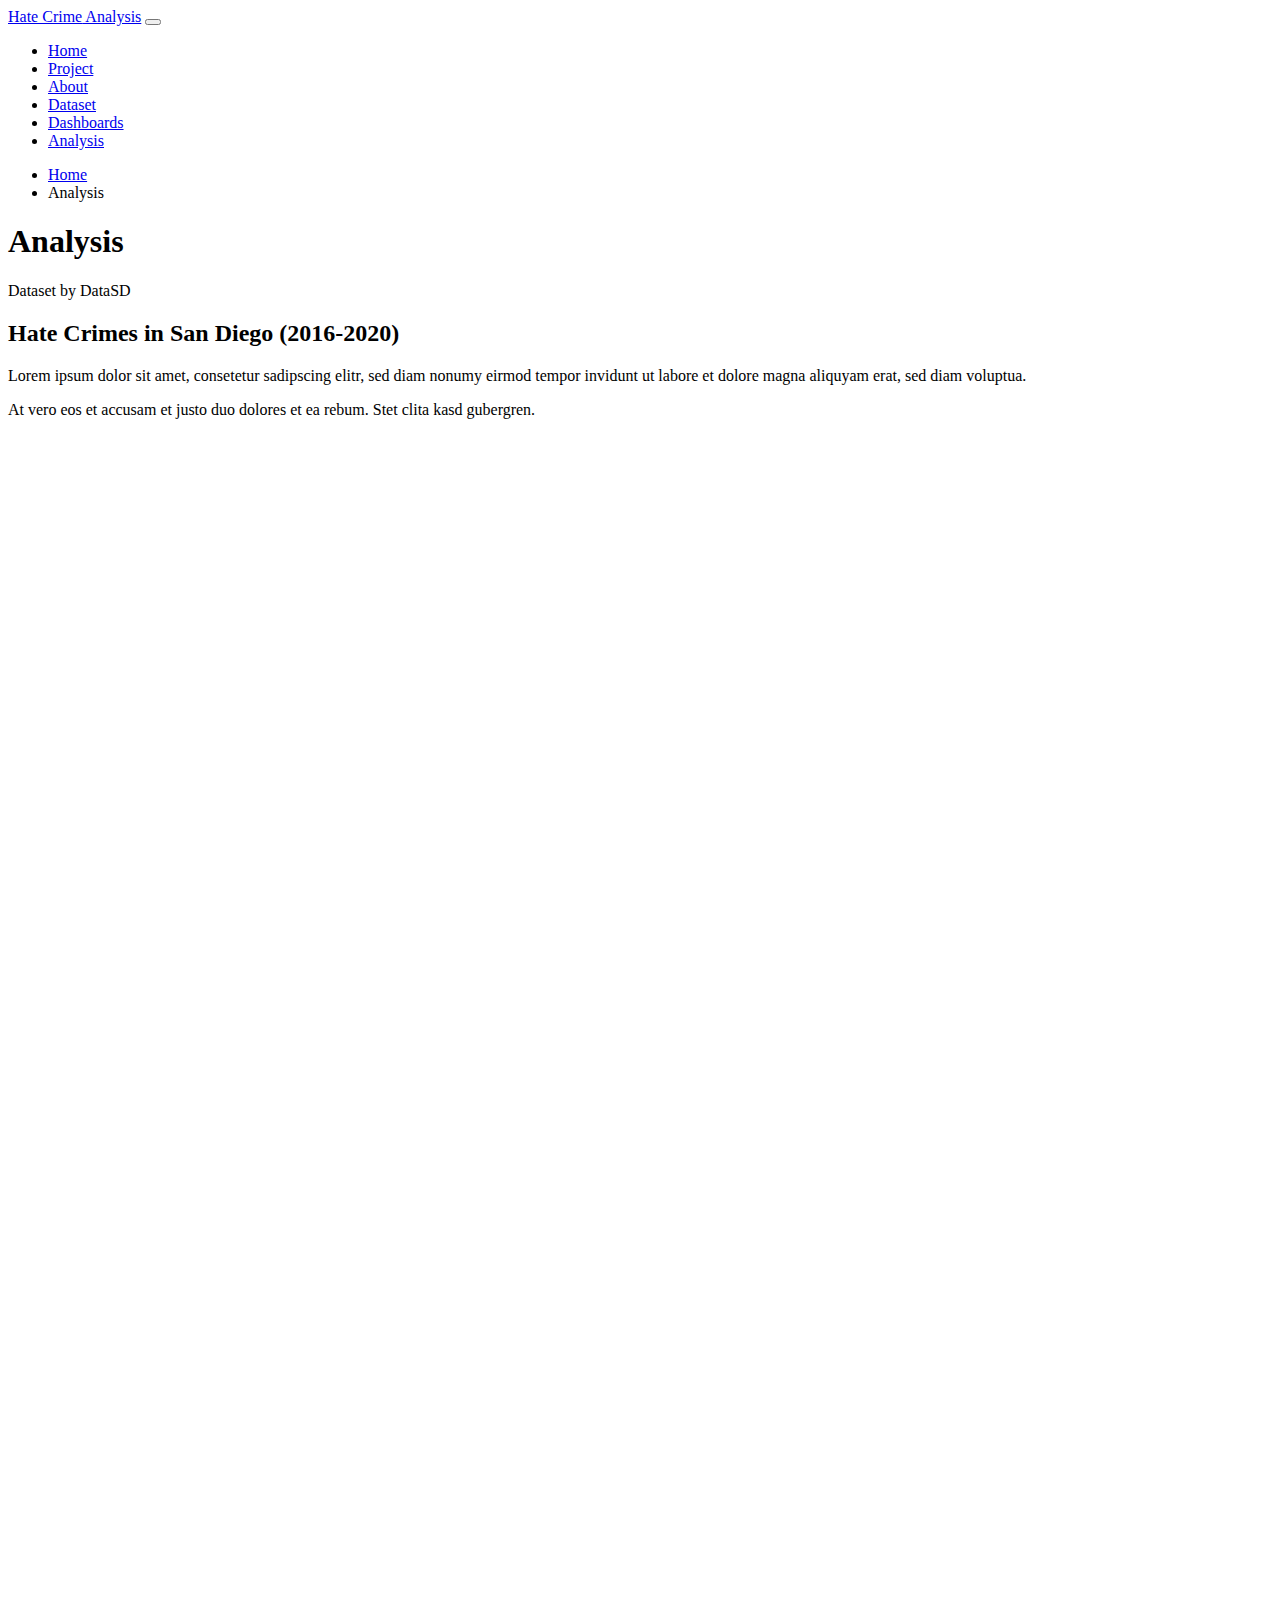
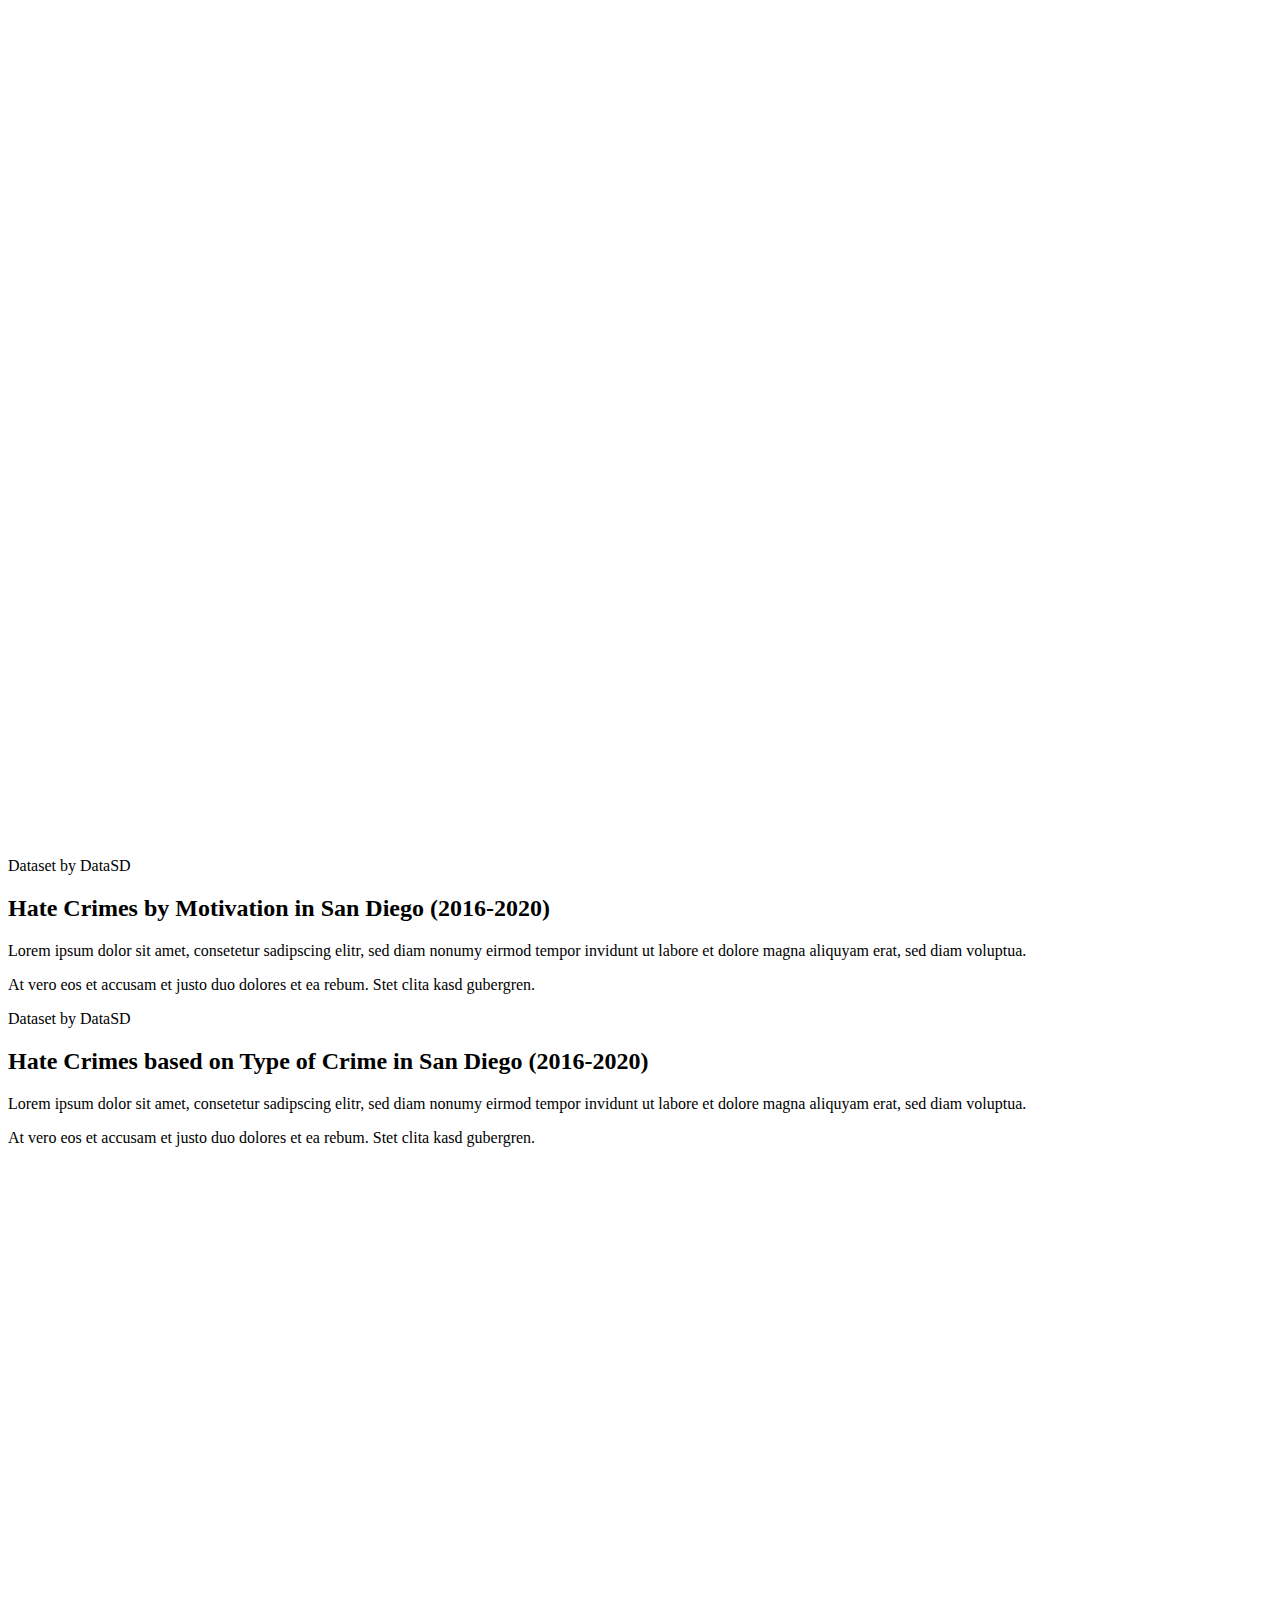
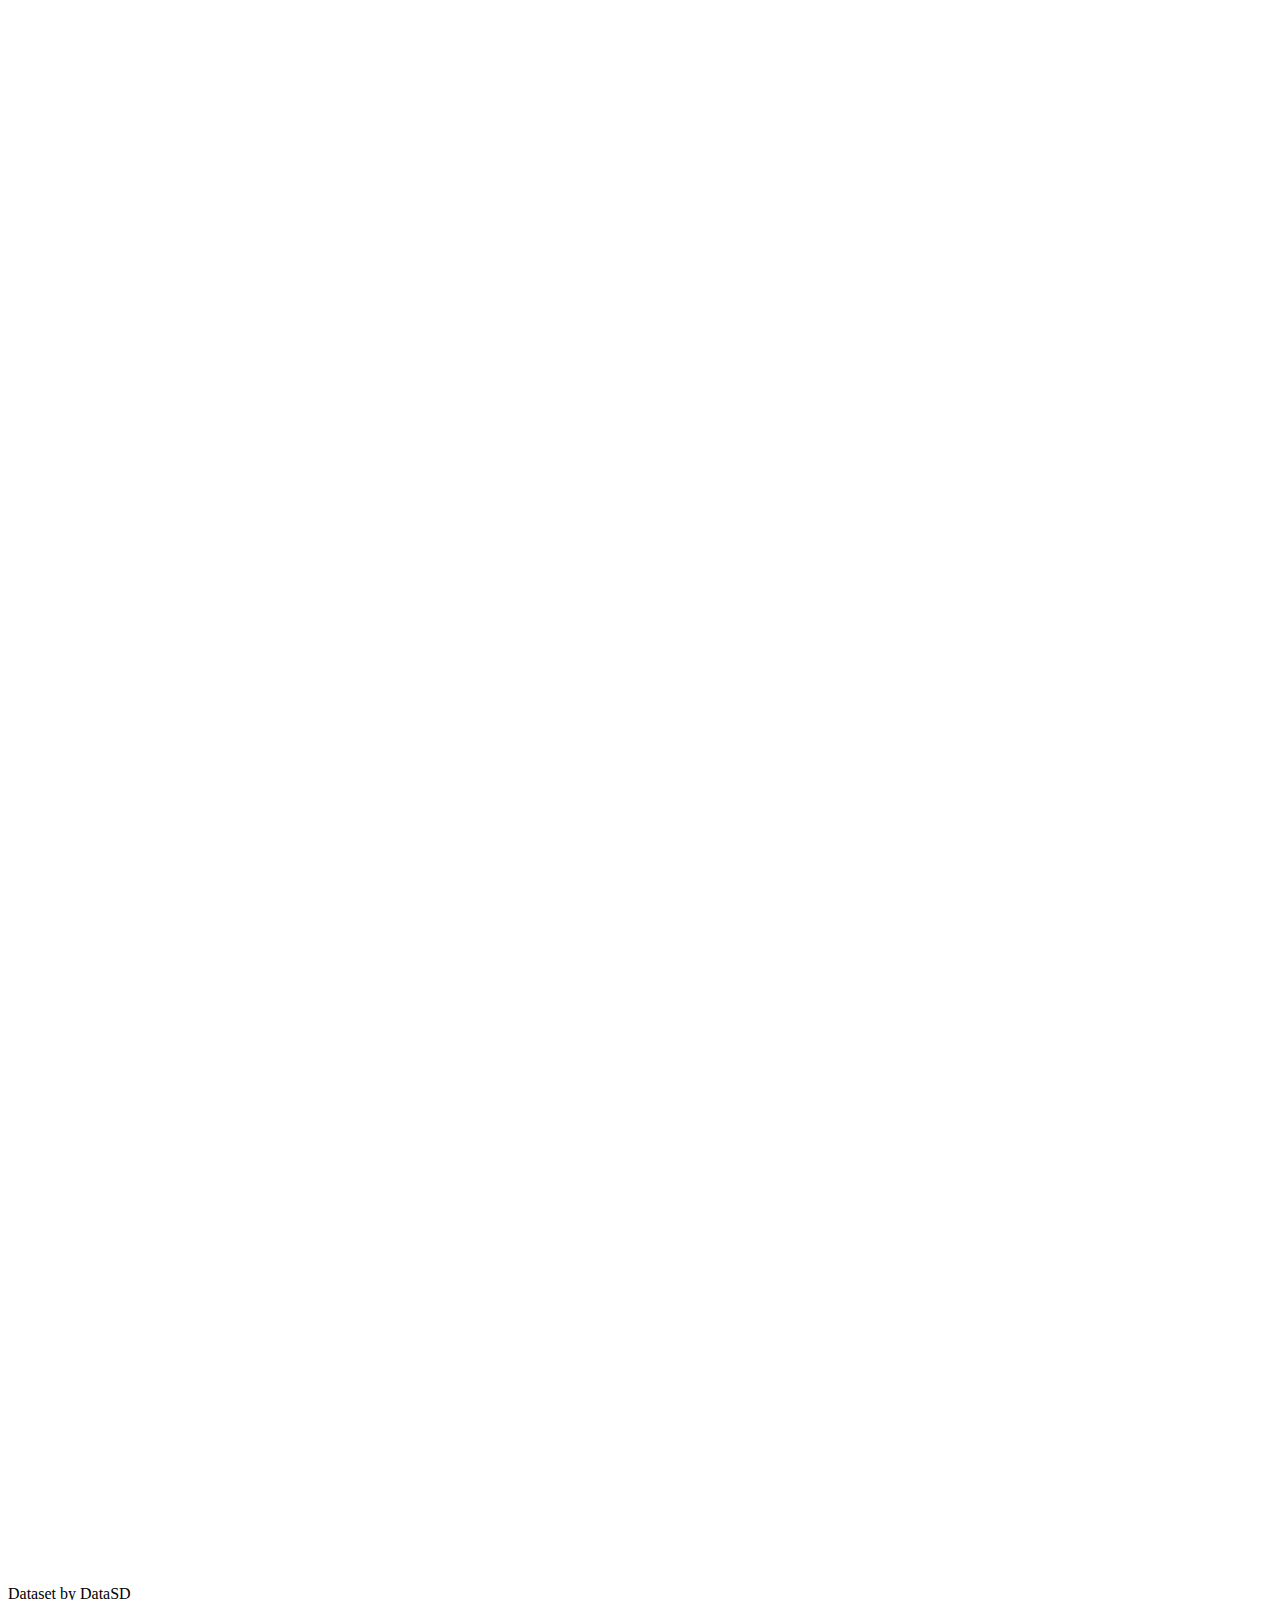
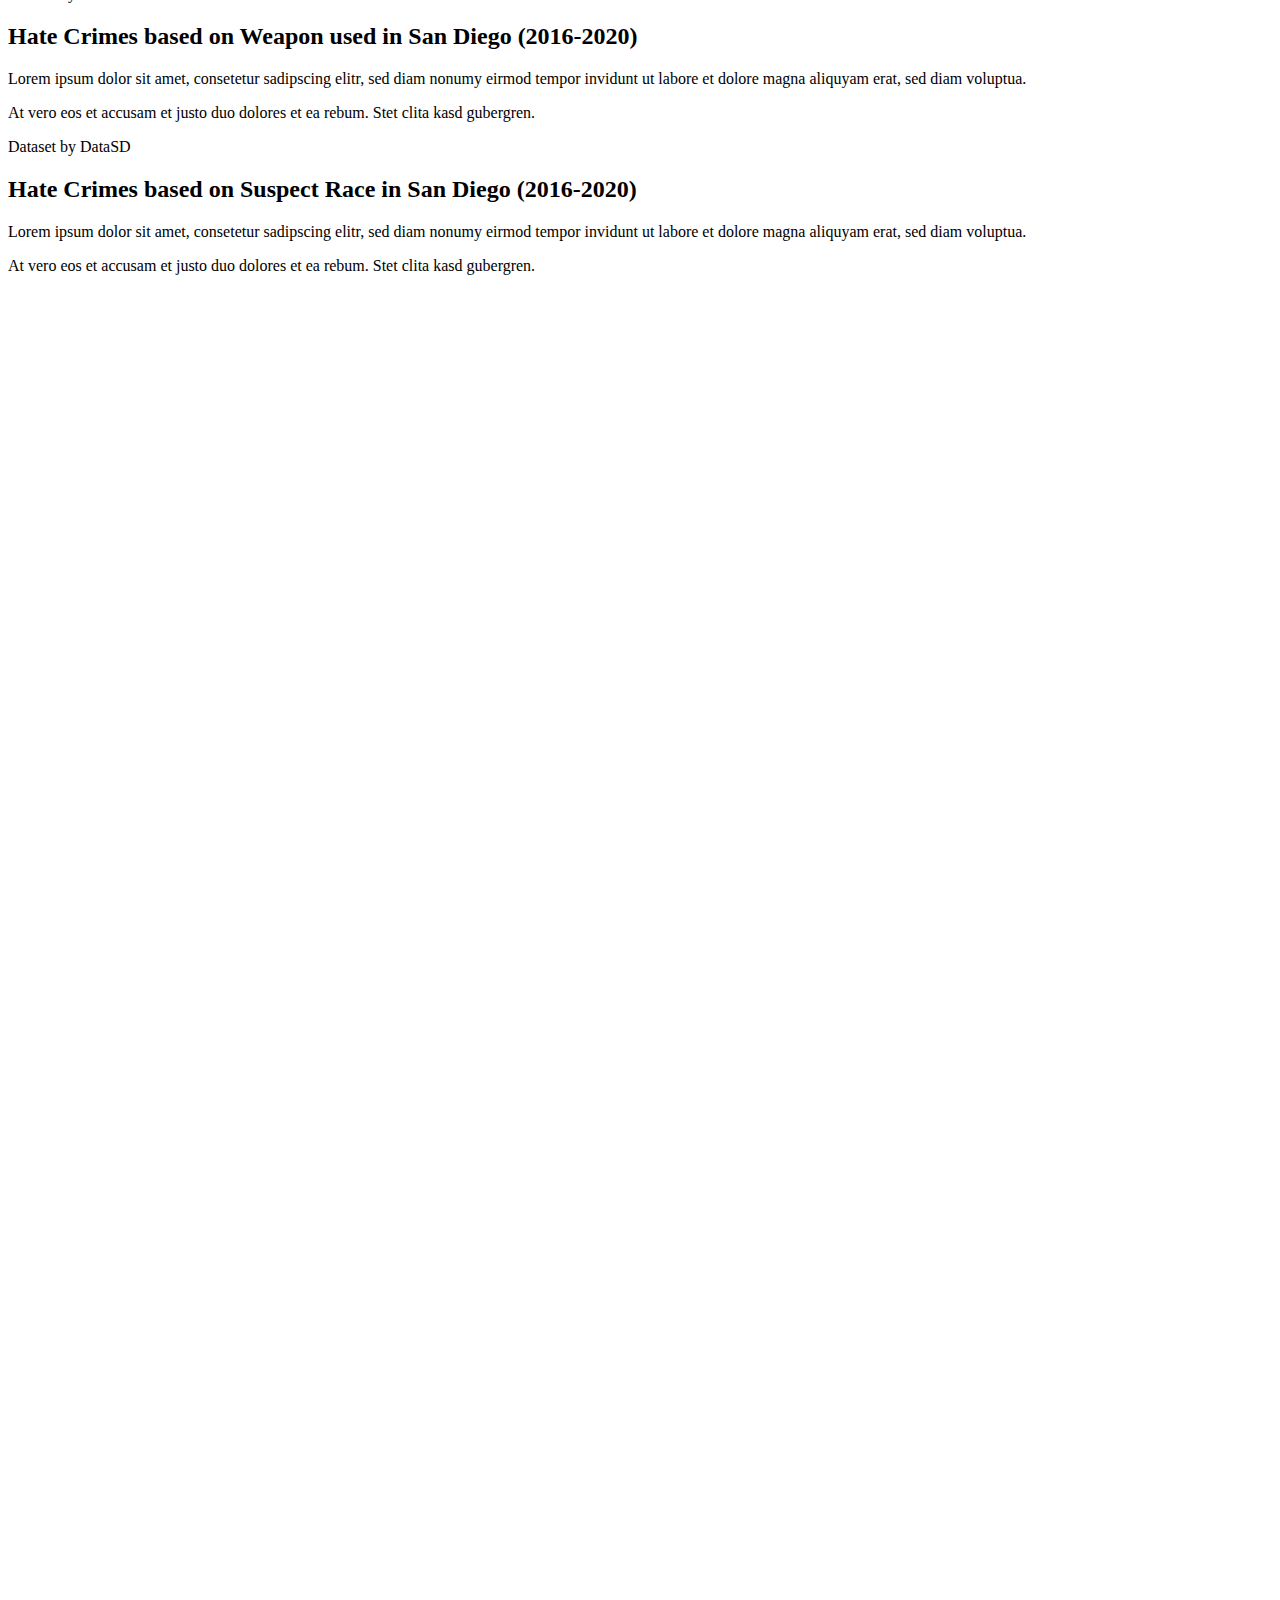
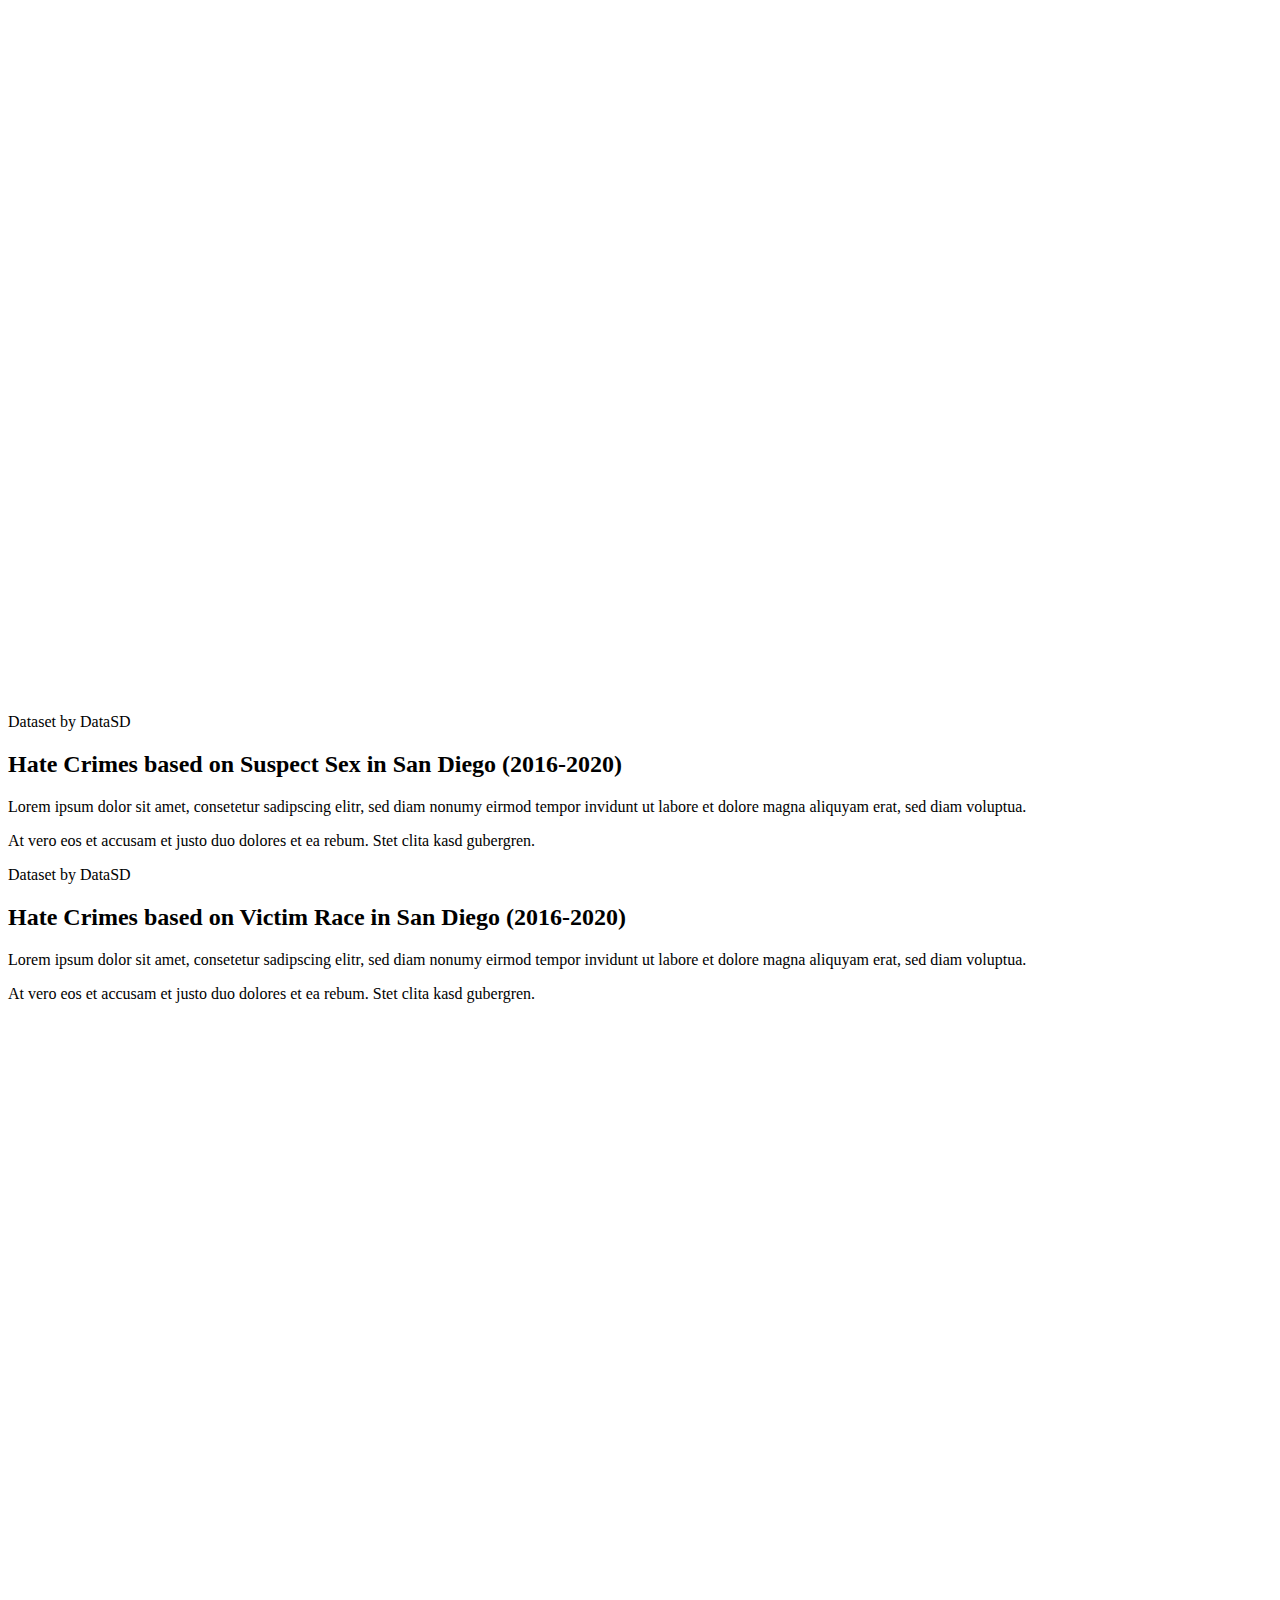
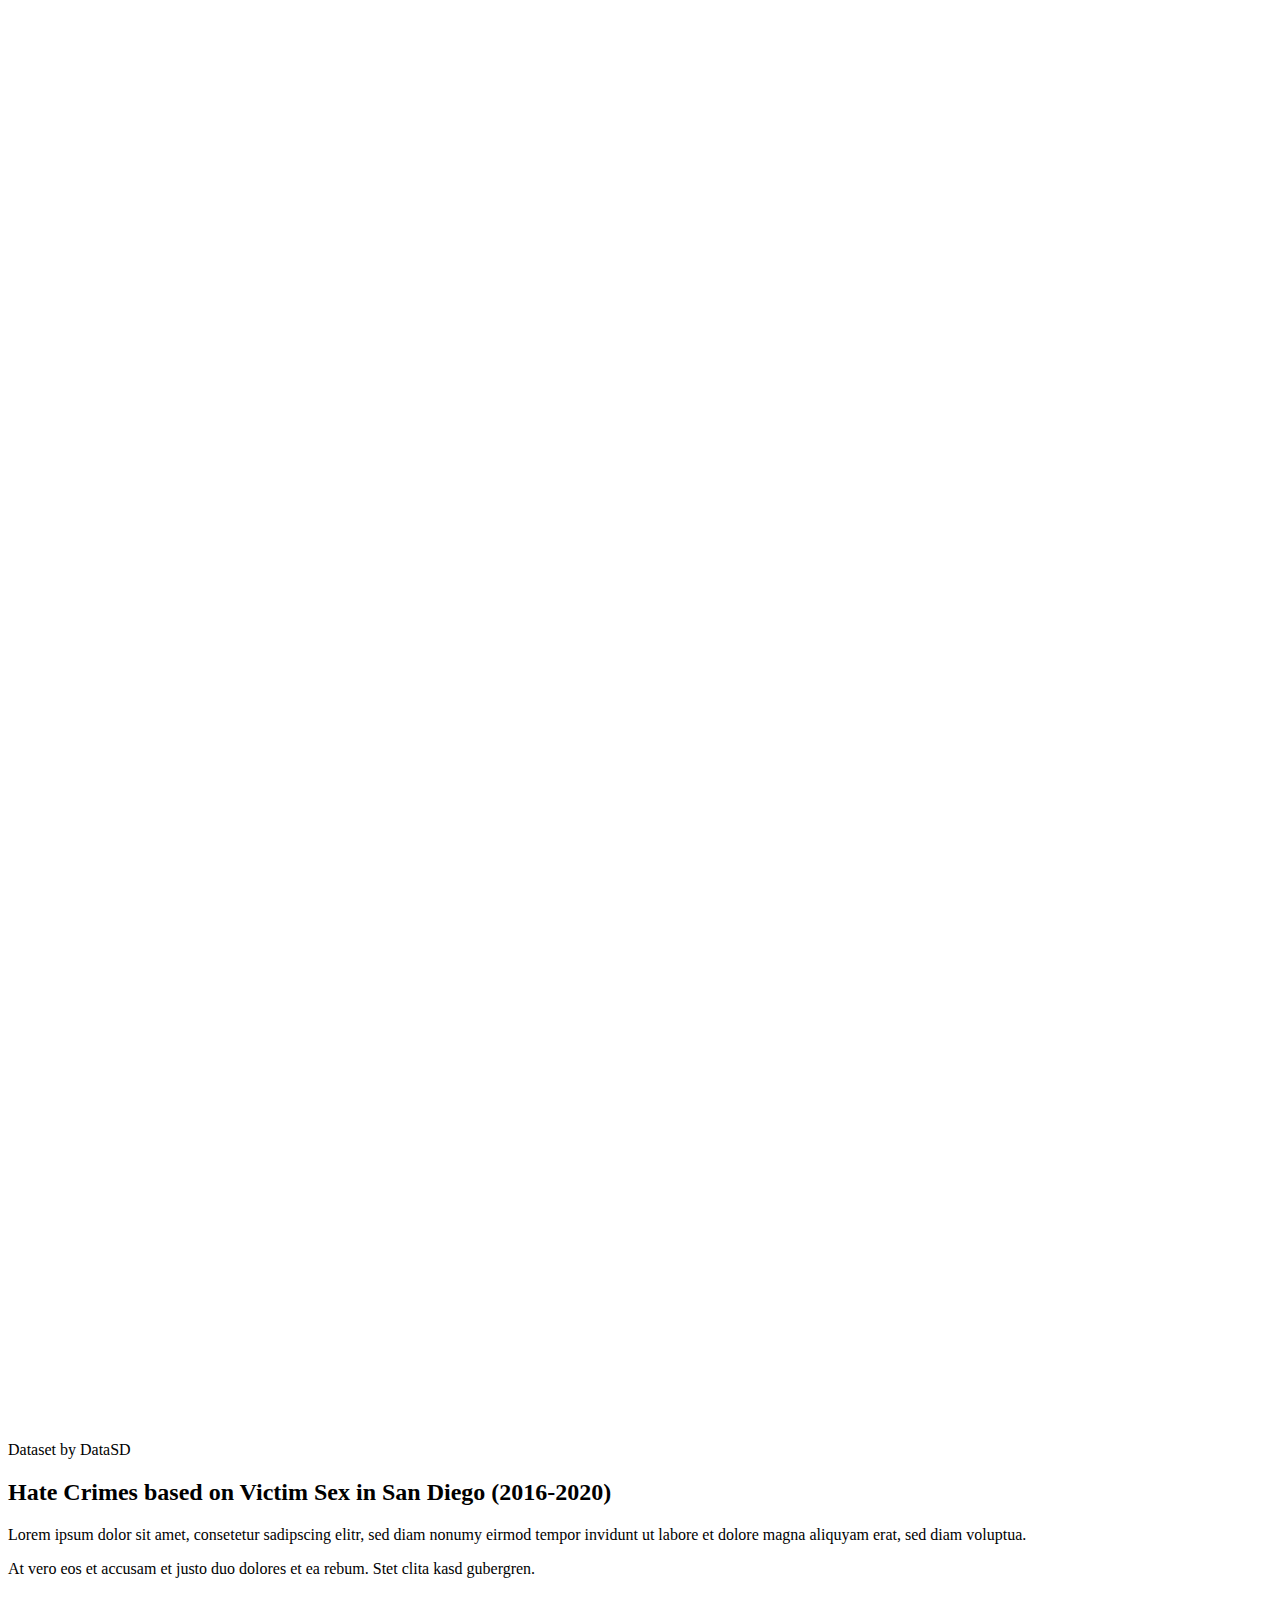
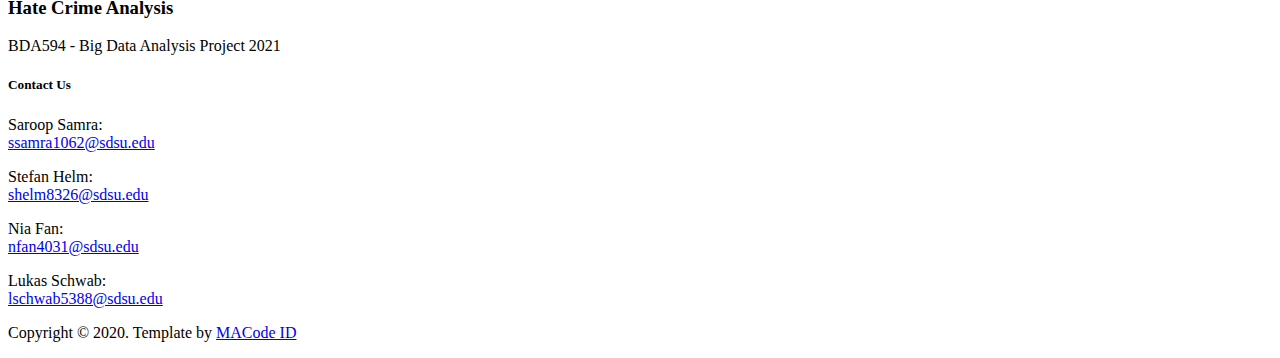
==== analysis.html @ e031206a "add analysis tab" ====
<!DOCTYPE html>
<html lang="en">

<head>
  <meta charset="UTF-8">
  <meta name="viewport" content="width=device-width, initial-scale=1.0">

  <meta http-equiv="X-UA-Compatible" content="ie=edge">

  <meta name="copyright" content="MACode ID, https://macodeid.com/">

  <title>Hate Crime Analysis San Diego</title>

  <link rel="stylesheet" href="assets/css/maicons.css">

  <link rel="stylesheet" href="assets/css/bootstrap.css">

  <link rel="stylesheet" href="assets/vendor/animate/animate.css">

  <link rel="stylesheet" href="assets/css/theme.css">
</head>

<body>

  <!-- Back to top button -->
  <div class="back-to-top"></div>

  <header>
    <nav class="navbar navbar-expand-lg navbar-light bg-white sticky" data-offset="500">
      <div class="container">
        <a href="index.html" class="navbar-brand">Hate Crime<span class="text-primary"> Analysis</span></a>

        <button class="navbar-toggler" data-toggle="collapse" data-target="#navbarContent" aria-controls="navbarContent"
          aria-expanded="false" aria-label="Toggle navigation">
          <span class="navbar-toggler-icon"></span>
        </button>

        <div class="navbar-collapse collapse" id="navbarContent">
          <ul class="navbar-nav ml-auto">
            <li class="nav-item">
              <a class="nav-link" href="index.html">Home</a>
            </li>
            <li class="nav-item">
              <a class="nav-link" href="index.html#project">Project</a>
            </li>
            <li class="nav-item">
              <a class="nav-link" href="index.html#aboutus">About</a>
            </li>
            <li class="nav-item">
              <a class="nav-link" href="index.html#dataset">Dataset</a>
            </li>
            <li class="nav-item">
              <a class="nav-link" href="viz.html">Dashboards</a>
            </li>
            <li class="nav-item">
                <a class="nav-link" href="analysis.html">Analysis</a>
            </li>
          </ul>
        </div>

      </div>
    </nav>

    <div class="container">
      <div class="page-banner">
        <div class="row justify-content-center align-items-center h-100">
          <div class="col-md-6">
            <nav aria-label="Breadcrumb">
              <ul class="breadcrumb justify-content-center py-0 bg-transparent">
                <li class="breadcrumb-item"><a href="index.html">Home</a></li>
                <li class="breadcrumb-item active">Analysis</li>
              </ul>
            </nav>
            <h1 class="text-center">Analysis</h1>
          </div>
        </div>
      </div>
    </div>
  </header>

  <style>
    .embed-container {
      position: relative;
      padding-bottom: 80%;
      height: 0;
      max-width: 100%;
    }

    .embed-container iframe,
    .embed-container object,
    .embed-container iframe {
      position: absolute;
      top: 0;
      left: 0;
      width: 100%;
      height: 100%;
    }

    small {
      position: absolute;
      z-index: 40;
      bottom: 0;
      margin-bottom: -15px;
    }
  </style>

  <div class="page-section">
    <div class="container">
      <div class="row align-items-center">
        <div class="col-lg-6 py-3 wow fadeInUp">
          <span class="subhead">Dataset by DataSD</span>
          <h2 class="title-section">Hate Crimes in San Diego (2016-2020)</h2>
          <div class="divider"></div>

          <p>Lorem ipsum dolor sit amet, consetetur sadipscing elitr, sed diam nonumy eirmod tempor invidunt ut labore
            et dolore magna aliquyam erat, sed diam voluptua.</p>
          <p>At vero eos et accusam et justo duo dolores et ea rebum. Stet clita kasd gubergren.</p>
        </div>
        <div class="col-lg-6 py-3 wow fadeInRight">
          <div class="img-fluid py-3 text-center">
            <div class="embed-container">
              <iframe width="500" height="400" frameborder="0" scrolling="no" marginheight="0" marginwidth="0"
                title="Hate Crimes in San Diego (2016-2020)"
                src="https://sdsugeo.maps.arcgis.com/apps/Embed/index.html?webmap=e563ca943b924d52ac81e744d3dda5f4&extent=-117.3513,32.6524,-116.8442,32.8963&zoom=true&previewImage=false&scale=true&disable_scroll=true&theme=light">
              </iframe>
            </div>
          </div>
        </div>
      </div>
    </div> <!-- .container -->
  </div> <!-- .page-section -->

  <div class="page-section bg-light">
    <div class="container">
      <div class="row align-items-center">
        <div class="col-lg-6 py-3 wow fadeInUp">
          <div class="img-fluid py-3 text-center">
            <div class="embed-container">
                    <iframe width="500" height="400" frameborder="0" scrolling="no" marginheight="0" marginwidth="0" 
                    title="SD Hate Crimes - Motivation (2016-2020)" 
                    src="https://sdsugeo.maps.arcgis.com/apps/Embed/index.html?webmap=f32b1ed1084c4ee082c8ee98210450c9&extent=-117.2743,32.6776,-117.0036,32.81&zoom=true&previewImage=false&scale=true&legend=true&disable_scroll=true&theme=light">
                    </iframe>
                </div>

          </div>
        </div>
        <div class="col-lg-6 py-3 wow fadeInRight">
          <span class="subhead">Dataset by DataSD</span>
          <h2 class="title-section">Hate Crimes by Motivation in San Diego (2016-2020)</h2>
          <div class="divider"></div>

          <p>Lorem ipsum dolor sit amet, consetetur sadipscing elitr, sed diam nonumy eirmod tempor invidunt ut labore
            et dolore magna aliquyam erat, sed diam voluptua.</p>
          <p>At vero eos et accusam et justo duo dolores et ea rebum. Stet clita kasd gubergren.</p>
        </div>
      </div>
    </div> <!-- .container -->
  </div> <!-- .page-section -->

  <div class="page-section">
    <div class="container">
      <div class="row align-items-center">
        <div class="col-lg-6 py-3 wow fadeInUp">
          <span class="subhead">Dataset by DataSD</span>
          <h2 class="title-section">Hate Crimes based on Type of Crime in San Diego (2016-2020)</h2>
          <div class="divider"></div>

          <p>Lorem ipsum dolor sit amet, consetetur sadipscing elitr, sed diam nonumy eirmod tempor invidunt ut labore
            et dolore magna aliquyam erat, sed diam voluptua.</p>
          <p>At vero eos et accusam et justo duo dolores et ea rebum. Stet clita kasd gubergren.</p>
        </div>
        <div class="col-lg-6 py-3 wow fadeInRight">
          <div class="img-fluid py-3 text-center">
            <div class="embed-container">
              <iframe width="500" height="400" frameborder="0" scrolling="no" marginheight="0" marginwidth="0"
                title="Hate Crimes in San Diego (2016-2020)"
                src="https://sdsugeo.maps.arcgis.com/apps/Embed/index.html?webmap=f32b1ed1084c4ee082c8ee98210450c9&extent=-117.2743,32.6776,-117.0036,32.81&zoom=true&previewImage=false&scale=true&legend=true&disable_scroll=true&theme=light">
              </iframe>
            </div>
          </div>
        </div>
      </div>
    </div> <!-- .container -->
  </div> <!-- .page-section -->

  <div class="page-section bg-light">
    <div class="container">
      <div class="row align-items-center">
        <div class="col-lg-6 py-3 wow fadeInUp">
          <div class="img-fluid py-3 text-center">
            <div class="embed-container">
                    <iframe width="500" height="400" frameborder="0" scrolling="no" marginheight="0" marginwidth="0" 
                    title="SD Hate Crimes - Motivation (2016-2020)" 
                    src="https://sdsugeo.maps.arcgis.com/apps/Embed/index.html?webmap=489ffb5f690c4275affa4c6bfecf7c20&extent=-117.2835,32.6788,-117.0128,32.8112&zoom=true&previewImage=false&scale=true&legend=true&disable_scroll=true&theme=light">
                    </iframe>
                </div>

          </div>
        </div>
        <div class="col-lg-6 py-3 wow fadeInRight">
          <span class="subhead">Dataset by DataSD</span>
          <h2 class="title-section">Hate Crimes based on Weapon used in San Diego (2016-2020)</h2>
          <div class="divider"></div>

          <p>Lorem ipsum dolor sit amet, consetetur sadipscing elitr, sed diam nonumy eirmod tempor invidunt ut labore
            et dolore magna aliquyam erat, sed diam voluptua.</p>
          <p>At vero eos et accusam et justo duo dolores et ea rebum. Stet clita kasd gubergren.</p>
        </div>
      </div>
    </div> <!-- .container -->
  </div> <!-- .page-section -->

  <div class="page-section">
    <div class="container">
      <div class="row align-items-center">
        <div class="col-lg-6 py-3 wow fadeInUp">
          <span class="subhead">Dataset by DataSD</span>
          <h2 class="title-section">Hate Crimes based on Suspect Race in San Diego (2016-2020)</h2>
          <div class="divider"></div>

          <p>Lorem ipsum dolor sit amet, consetetur sadipscing elitr, sed diam nonumy eirmod tempor invidunt ut labore
            et dolore magna aliquyam erat, sed diam voluptua.</p>
          <p>At vero eos et accusam et justo duo dolores et ea rebum. Stet clita kasd gubergren.</p>
        </div>
        <div class="col-lg-6 py-3 wow fadeInRight">
          <div class="img-fluid py-3 text-center">
            <div class="embed-container">
              <iframe width="500" height="400" frameborder="0" scrolling="no" marginheight="0" marginwidth="0"
                title="Hate Crimes in San Diego (2016-2020)"
                src="https://sdsugeo.maps.arcgis.com/apps/Embed/index.html?webmap=5ce0822d68924e4a84c29bd9478fcb3f&extent=-117.4061,32.6342,-116.8647,32.8989&zoom=true&previewImage=false&scale=true&legend=true&disable_scroll=true&theme=light">
              </iframe>
            </div>
          </div>
        </div>
      </div>
    </div> <!-- .container -->
  </div> <!-- .page-section -->

  <div class="page-section bg-light">
    <div class="container">
      <div class="row align-items-center">
        <div class="col-lg-6 py-3 wow fadeInUp">
          <div class="img-fluid py-3 text-center">
            <div class="embed-container">
                    <iframe width="500" height="400" frameborder="0" scrolling="no" marginheight="0" marginwidth="0" 
                    title="SD Hate Crimes - Motivation (2016-2020)" 
                    src="https://sdsugeo.maps.arcgis.com/apps/Embed/index.html?webmap=5eecf7eb484c453d892b4588f22b8d97&extent=-117.4029,32.632,-116.8615,32.8968&zoom=true&previewImage=false&scale=true&legend=true&disable_scroll=true&theme=light">
                    </iframe>
                </div>

          </div>
        </div>
        <div class="col-lg-6 py-3 wow fadeInRight">
          <span class="subhead">Dataset by DataSD</span>
          <h2 class="title-section">Hate Crimes based on Suspect Sex in San Diego (2016-2020)</h2>
          <div class="divider"></div>

          <p>Lorem ipsum dolor sit amet, consetetur sadipscing elitr, sed diam nonumy eirmod tempor invidunt ut labore
            et dolore magna aliquyam erat, sed diam voluptua.</p>
          <p>At vero eos et accusam et justo duo dolores et ea rebum. Stet clita kasd gubergren.</p>
        </div>
      </div>
    </div> <!-- .container -->
  </div> <!-- .page-section -->

  <div class="page-section">
    <div class="container">
      <div class="row align-items-center">
        <div class="col-lg-6 py-3 wow fadeInUp">
          <span class="subhead">Dataset by DataSD</span>
          <h2 class="title-section">Hate Crimes based on Victim Race in San Diego (2016-2020)</h2>
          <div class="divider"></div>

          <p>Lorem ipsum dolor sit amet, consetetur sadipscing elitr, sed diam nonumy eirmod tempor invidunt ut labore
            et dolore magna aliquyam erat, sed diam voluptua.</p>
          <p>At vero eos et accusam et justo duo dolores et ea rebum. Stet clita kasd gubergren.</p>
        </div>
        <div class="col-lg-6 py-3 wow fadeInRight">
          <div class="img-fluid py-3 text-center">
            <div class="embed-container">
              <iframe width="500" height="400" frameborder="0" scrolling="no" marginheight="0" marginwidth="0"
                title="Hate Crimes in San Diego (2016-2020)"
                src="https://sdsugeo.maps.arcgis.com/apps/Embed/index.html?webmap=fcf24ec1871346189dd88b4d78ff7368&extent=-117.3821,32.6408,-116.8406,32.9055&zoom=true&previewImage=false&scale=true&legend=true&disable_scroll=true&theme=light">
              </iframe>
            </div>
          </div>
        </div>
      </div>
    </div> <!-- .container -->
  </div> <!-- .page-section -->

  <div class="page-section bg-light">
    <div class="container">
      <div class="row align-items-center">
        <div class="col-lg-6 py-3 wow fadeInUp">
          <div class="img-fluid py-3 text-center">
            <div class="embed-container">
                    <iframe width="500" height="400" frameborder="0" scrolling="no" marginheight="0" marginwidth="0" 
                    title="SD Hate Crimes - Motivation (2016-2020)" 
                    src="https://sdsugeo.maps.arcgis.com/apps/Embed/index.html?webmap=2e5fe486303c408482273c1776cebb61&extent=-117.3513,32.6401,-116.8099,32.9048&zoom=true&previewImage=false&scale=true&legend=true&disable_scroll=true&theme=light">
                    </iframe>
                </div>

          </div>
        </div>
        <div class="col-lg-6 py-3 wow fadeInRight">
          <span class="subhead">Dataset by DataSD</span>
          <h2 class="title-section">Hate Crimes based on Victim Sex in San Diego (2016-2020)</h2>
          <div class="divider"></div>

          <p>Lorem ipsum dolor sit amet, consetetur sadipscing elitr, sed diam nonumy eirmod tempor invidunt ut labore
            et dolore magna aliquyam erat, sed diam voluptua.</p>
          <p>At vero eos et accusam et justo duo dolores et ea rebum. Stet clita kasd gubergren.</p>
        </div>
      </div>
    </div> <!-- .container -->
  </div> <!-- .page-section -->

  <footer class="page-footer bg-image" style="background-image: url(assets/img/world_pattern.svg);">
    <div class="container">
      <div class="row mb-5">
        <div class="col-lg-6 py-3">
          <h3>Hate Crime Analysis</h3>
          <p>BDA594 - Big Data Analysis Project 2021</p>
        </div>
        <div class="col-lg-6 row py-3">
          <h5 class="col-lg-12">Contact Us</h5>
          <p class="col-lg-6">Saroop Samra:</br><a href="mailto:ssamra1062@sdsu.edu"
              class="footer-link">ssamra1062@sdsu.edu</a></p>
          <p class="col-lg-6">Stefan Helm:</br><a href="mailto:shelm8326@sdsu.edu"
              class="footer-link">shelm8326@sdsu.edu</a></p>
          <p class="col-lg-6">Nia Fan:</br><a href="mailto:nfan4031@sdsu.edu" class="footer-link">nfan4031@sdsu.edu</a>
          </p>
          <p class="col-lg-6">Lukas Schwab:</br><a href="mailto:lschwab5388@sdsu.edu"
              class="footer-link">lschwab5388@sdsu.edu</a></p>
        </div>
      </div>

      <p class="text-center" id="copyright">Copyright &copy; 2020. Template by <a href="https://macodeid.com/"
          target="_blank">MACode ID</a></p>
    </div>
  </footer>

  <script src="assets/js/jquery-3.5.1.min.js"></script>

  <script src="assets/js/bootstrap.bundle.min.js"></script>

  <script src="assets/js/google-maps.js"></script>

  <script src="assets/vendor/wow/wow.min.js"></script>

  <script src="assets/js/theme.js"></script>


</body>

</html>
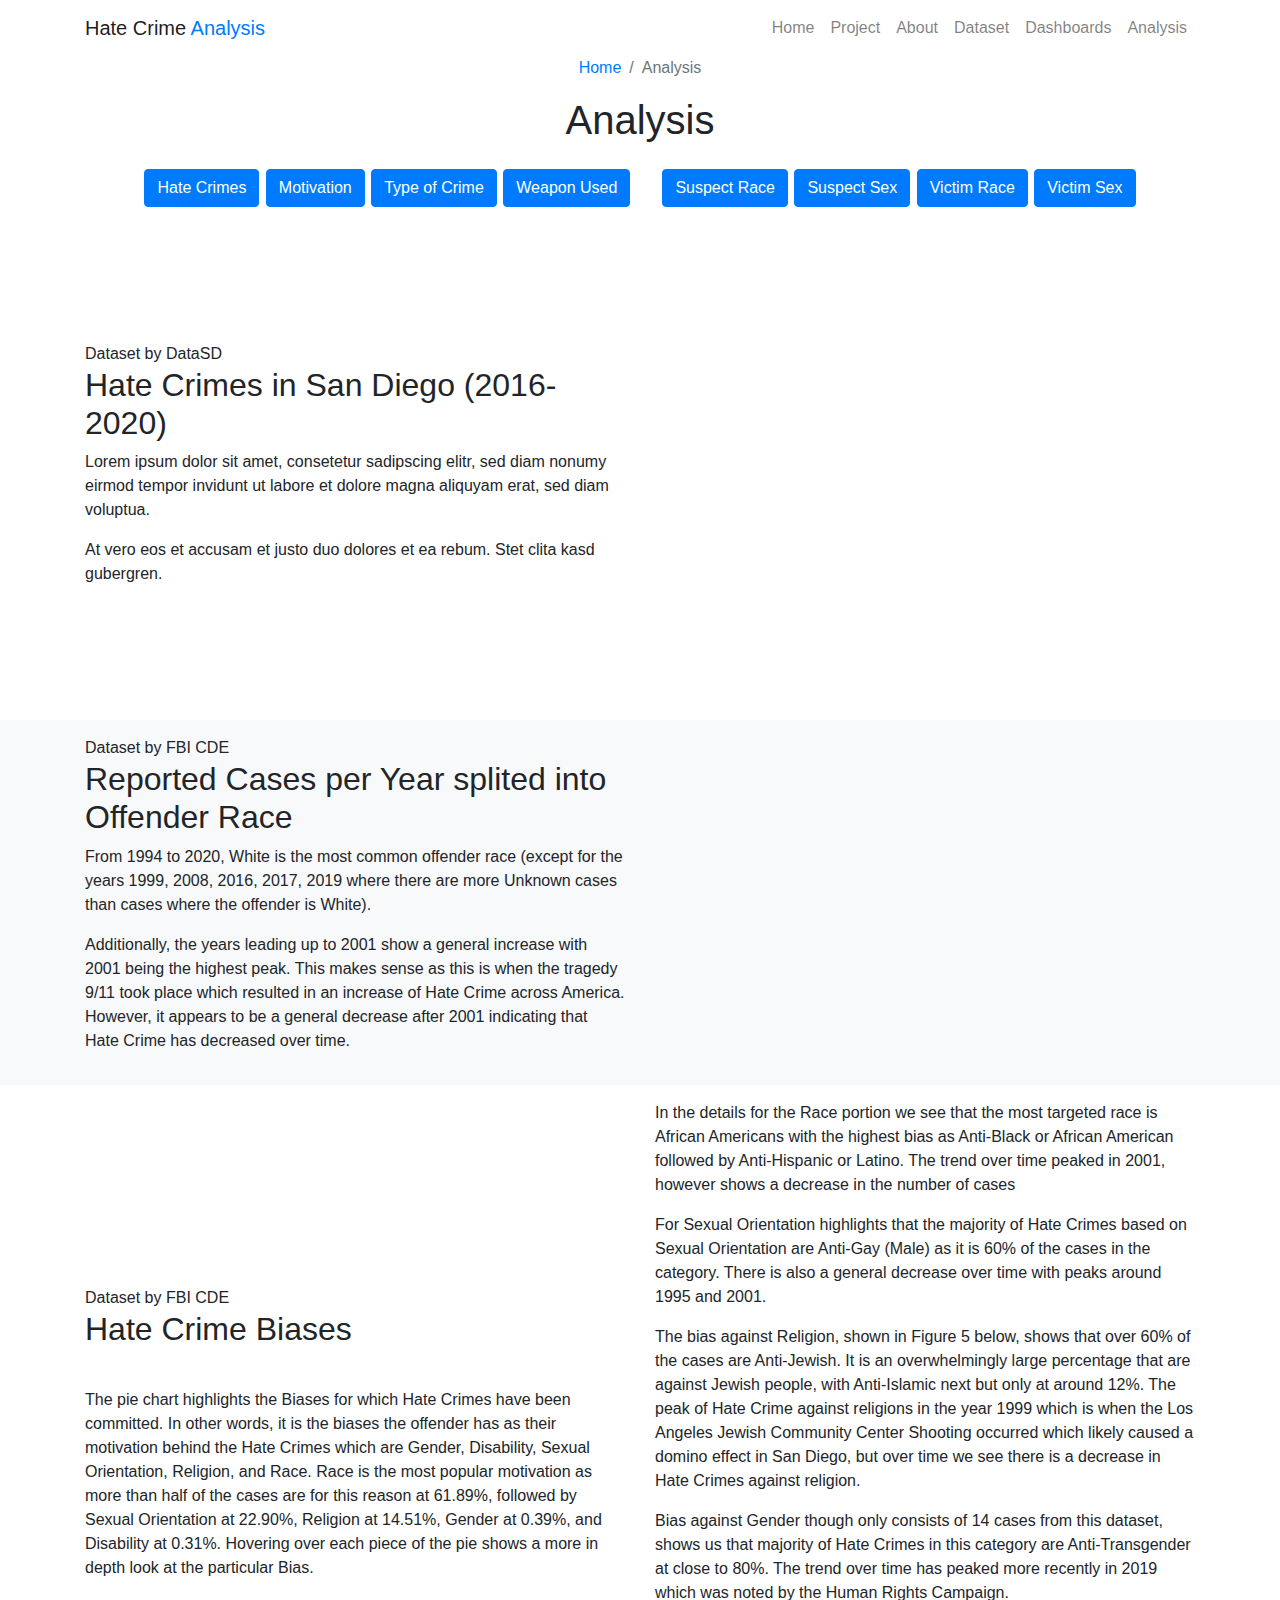
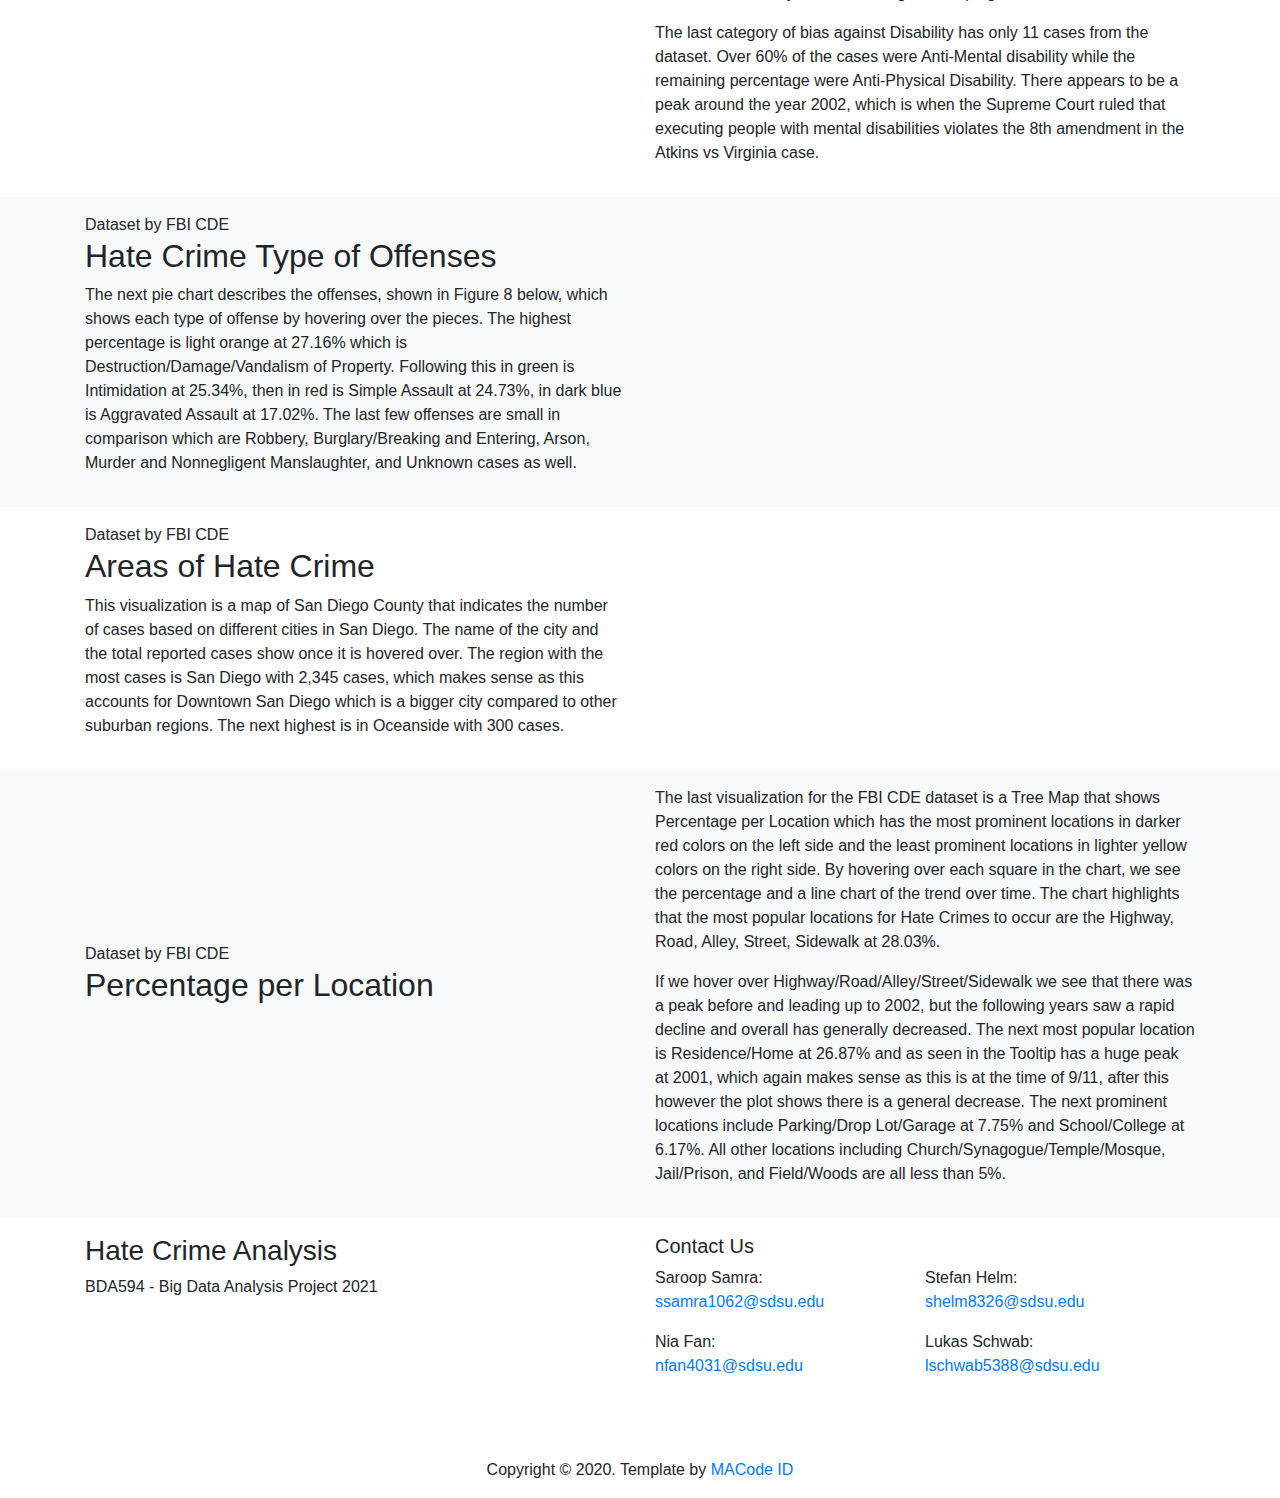
==== commit 4a84fcef: "worked on analysis tab" ====
--- a/analysis.html
+++ b/analysis.html
@@ -53,7 +53,7 @@
               <a class="nav-link" href="viz.html">Dashboards</a>
             </li>
             <li class="nav-item">
-                <a class="nav-link" href="analysis.html">Analysis</a>
+              <a class="nav-link" href="analysis.html">Analysis</a>
             </li>
           </ul>
         </div>
@@ -104,8 +104,52 @@
     }
   </style>
 
+  <script>
+    function hideall() {
+      var all = document.getElementById("all");
+      var motiv = document.getElementById("motiv");
+      var typ = document.getElementById("typ");
+      var wep = document.getElementById("weapon");
+      var susrace = document.getElementById("susrace");
+      var sussex = document.getElementById("sussex");
+      var vicrace = document.getElementById("vicrace");
+      var vicsex = document.getElementById("vicsex");
+      all.style.display = "none";
+      motiv.style.display = "none";
+      typ.style.display = "none";
+      wep.style.display = "none";
+      susrace.style.display = "none";
+      sussex.style.display = "none";
+      vicrace.style.display = "none";
+      vicsex.style.display = "none";
+    }
+
+    function myFunction(id) {
+      var x = document.getElementById(id);
+      hideall();
+      x.style.display = "block";
+    }
+  </script>
+
   <div class="page-section">
     <div class="container">
+      <div class="row align-items-center justify-content-center">
+        <div class="col-lg-auto py-3 wow fadeInUp">
+          <button onclick="myFunction('all')" class="btn btn-primary">Hate Crimes</button>
+          <button onclick="myFunction('motiv')" class="btn btn-primary">Motivation</button>
+          <button onclick="myFunction('typ')" class="btn btn-primary">Type of Crime</button>
+          <button onclick="myFunction('weapon')" class="btn btn-primary">Weapon Used</button>
+        </div>
+        <div class="col-lg-auto py-3 wow fadeInUp">
+          <button onclick="myFunction('susrace')" class="btn btn-primary">Suspect Race</button>
+          <button onclick="myFunction('sussex')" class="btn btn-primary">Suspect Sex</button>
+          <button onclick="myFunction('vicrace')" class="btn btn-primary">Victim Race</button>
+          <button onclick="myFunction('vicsex')" class="btn btn-primary">Victim Sex</button>
+        </div>
+      </div>
+    </div> <!-- .container -->
+
+    <div class="container" id="all" style="display: block;">
       <div class="row align-items-center">
         <div class="col-lg-6 py-3 wow fadeInUp">
           <span class="subhead">Dataset by DataSD</span>
@@ -128,19 +172,17 @@
         </div>
       </div>
     </div> <!-- .container -->
-  </div> <!-- .page-section -->
-
-  <div class="page-section bg-light">
-    <div class="container">
-      <div class="row align-items-center">
-        <div class="col-lg-6 py-3 wow fadeInUp">
-          <div class="img-fluid py-3 text-center">
-            <div class="embed-container">
-                    <iframe width="500" height="400" frameborder="0" scrolling="no" marginheight="0" marginwidth="0" 
-                    title="SD Hate Crimes - Motivation (2016-2020)" 
-                    src="https://sdsugeo.maps.arcgis.com/apps/Embed/index.html?webmap=f32b1ed1084c4ee082c8ee98210450c9&extent=-117.2743,32.6776,-117.0036,32.81&zoom=true&previewImage=false&scale=true&legend=true&disable_scroll=true&theme=light">
-                    </iframe>
-                </div>
+
+    <div class="container" id="motiv" style="display: none;">
+      <div class="row align-items-center">
+        <div class="col-lg-6 py-3 wow fadeInUp">
+          <div class="img-fluid py-3 text-center">
+            <div class="embed-container">
+              <iframe width="500" height="400" frameborder="0" scrolling="no" marginheight="0" marginwidth="0"
+                title="SD Hate Crimes - Motivation (2016-2020)"
+                src="https://sdsugeo.maps.arcgis.com/apps/Embed/index.html?webmap=f32b1ed1084c4ee082c8ee98210450c9&extent=-117.2743,32.6776,-117.0036,32.81&zoom=true&previewImage=false&scale=true&legend=true&disable_scroll=true&theme=light">
+              </iframe>
+            </div>
 
           </div>
         </div>
@@ -155,10 +197,8 @@
         </div>
       </div>
     </div> <!-- .container -->
-  </div> <!-- .page-section -->
-
-  <div class="page-section">
-    <div class="container">
+
+    <div class="container" id="typ" style="display: none;">
       <div class="row align-items-center">
         <div class="col-lg-6 py-3 wow fadeInUp">
           <span class="subhead">Dataset by DataSD</span>
@@ -181,19 +221,17 @@
         </div>
       </div>
     </div> <!-- .container -->
-  </div> <!-- .page-section -->
-
-  <div class="page-section bg-light">
-    <div class="container">
-      <div class="row align-items-center">
-        <div class="col-lg-6 py-3 wow fadeInUp">
-          <div class="img-fluid py-3 text-center">
-            <div class="embed-container">
-                    <iframe width="500" height="400" frameborder="0" scrolling="no" marginheight="0" marginwidth="0" 
-                    title="SD Hate Crimes - Motivation (2016-2020)" 
-                    src="https://sdsugeo.maps.arcgis.com/apps/Embed/index.html?webmap=489ffb5f690c4275affa4c6bfecf7c20&extent=-117.2835,32.6788,-117.0128,32.8112&zoom=true&previewImage=false&scale=true&legend=true&disable_scroll=true&theme=light">
-                    </iframe>
-                </div>
+
+    <div class="container" id="weapon" style="display: none;">
+      <div class="row align-items-center">
+        <div class="col-lg-6 py-3 wow fadeInUp">
+          <div class="img-fluid py-3 text-center">
+            <div class="embed-container">
+              <iframe width="500" height="400" frameborder="0" scrolling="no" marginheight="0" marginwidth="0"
+                title="SD Hate Crimes - Motivation (2016-2020)"
+                src="https://sdsugeo.maps.arcgis.com/apps/Embed/index.html?webmap=489ffb5f690c4275affa4c6bfecf7c20&extent=-117.2835,32.6788,-117.0128,32.8112&zoom=true&previewImage=false&scale=true&legend=true&disable_scroll=true&theme=light">
+              </iframe>
+            </div>
 
           </div>
         </div>
@@ -208,10 +246,8 @@
         </div>
       </div>
     </div> <!-- .container -->
-  </div> <!-- .page-section -->
-
-  <div class="page-section">
-    <div class="container">
+
+    <div class="container" id="susrace" style="display: none;">
       <div class="row align-items-center">
         <div class="col-lg-6 py-3 wow fadeInUp">
           <span class="subhead">Dataset by DataSD</span>
@@ -234,19 +270,17 @@
         </div>
       </div>
     </div> <!-- .container -->
-  </div> <!-- .page-section -->
-
-  <div class="page-section bg-light">
-    <div class="container">
-      <div class="row align-items-center">
-        <div class="col-lg-6 py-3 wow fadeInUp">
-          <div class="img-fluid py-3 text-center">
-            <div class="embed-container">
-                    <iframe width="500" height="400" frameborder="0" scrolling="no" marginheight="0" marginwidth="0" 
-                    title="SD Hate Crimes - Motivation (2016-2020)" 
-                    src="https://sdsugeo.maps.arcgis.com/apps/Embed/index.html?webmap=5eecf7eb484c453d892b4588f22b8d97&extent=-117.4029,32.632,-116.8615,32.8968&zoom=true&previewImage=false&scale=true&legend=true&disable_scroll=true&theme=light">
-                    </iframe>
-                </div>
+
+    <div class="container" id="sussex" style="display: none;">
+      <div class="row align-items-center">
+        <div class="col-lg-6 py-3 wow fadeInUp">
+          <div class="img-fluid py-3 text-center">
+            <div class="embed-container">
+              <iframe width="500" height="400" frameborder="0" scrolling="no" marginheight="0" marginwidth="0"
+                title="SD Hate Crimes - Motivation (2016-2020)"
+                src="https://sdsugeo.maps.arcgis.com/apps/Embed/index.html?webmap=5eecf7eb484c453d892b4588f22b8d97&extent=-117.4029,32.632,-116.8615,32.8968&zoom=true&previewImage=false&scale=true&legend=true&disable_scroll=true&theme=light">
+              </iframe>
+            </div>
 
           </div>
         </div>
@@ -261,10 +295,8 @@
         </div>
       </div>
     </div> <!-- .container -->
-  </div> <!-- .page-section -->
-
-  <div class="page-section">
-    <div class="container">
+
+    <div class="container" id="vicrace" style="display: none;">
       <div class="row align-items-center">
         <div class="col-lg-6 py-3 wow fadeInUp">
           <span class="subhead">Dataset by DataSD</span>
@@ -287,34 +319,316 @@
         </div>
       </div>
     </div> <!-- .container -->
+
+    <div class="container" id="vicsex" style="display: none;">
+      <div class="row align-items-center">
+        <div class="col-lg-6 py-3 wow fadeInUp">
+          <div class="img-fluid py-3 text-center">
+            <div class="embed-container">
+              <iframe width="500" height="400" frameborder="0" scrolling="no" marginheight="0" marginwidth="0"
+                title="SD Hate Crimes - Motivation (2016-2020)"
+                src="https://sdsugeo.maps.arcgis.com/apps/Embed/index.html?webmap=2e5fe486303c408482273c1776cebb61&extent=-117.3513,32.6401,-116.8099,32.9048&zoom=true&previewImage=false&scale=true&legend=true&disable_scroll=true&theme=light">
+              </iframe>
+            </div>
+
+          </div>
+        </div>
+        <div class="col-lg-6 py-3 wow fadeInRight">
+          <span class="subhead">Dataset by DataSD</span>
+          <h2 class="title-section">Hate Crimes based on Victim Sex in San Diego (2016-2020)</h2>
+          <div class="divider"></div>
+
+          <p>Lorem ipsum dolor sit amet, consetetur sadipscing elitr, sed diam nonumy eirmod tempor invidunt ut labore
+            et dolore magna aliquyam erat, sed diam voluptua.</p>
+          <p>At vero eos et accusam et justo duo dolores et ea rebum. Stet clita kasd gubergren.</p>
+        </div>
+      </div>
+    </div> <!-- .container -->
   </div> <!-- .page-section -->
 
   <div class="page-section bg-light">
     <div class="container">
       <div class="row align-items-center">
         <div class="col-lg-6 py-3 wow fadeInUp">
-          <div class="img-fluid py-3 text-center">
-            <div class="embed-container">
-                    <iframe width="500" height="400" frameborder="0" scrolling="no" marginheight="0" marginwidth="0" 
-                    title="SD Hate Crimes - Motivation (2016-2020)" 
-                    src="https://sdsugeo.maps.arcgis.com/apps/Embed/index.html?webmap=2e5fe486303c408482273c1776cebb61&extent=-117.3513,32.6401,-116.8099,32.9048&zoom=true&previewImage=false&scale=true&legend=true&disable_scroll=true&theme=light">
-                    </iframe>
-                </div>
-
-          </div>
-        </div>
-        <div class="col-lg-6 py-3 wow fadeInRight">
-          <span class="subhead">Dataset by DataSD</span>
-          <h2 class="title-section">Hate Crimes based on Victim Sex in San Diego (2016-2020)</h2>
-          <div class="divider"></div>
-
-          <p>Lorem ipsum dolor sit amet, consetetur sadipscing elitr, sed diam nonumy eirmod tempor invidunt ut labore
-            et dolore magna aliquyam erat, sed diam voluptua.</p>
-          <p>At vero eos et accusam et justo duo dolores et ea rebum. Stet clita kasd gubergren.</p>
+          <span class="subhead">Dataset by FBI CDE</span>
+          <h2 class="title-section">Reported Cases per Year splited into Offender Race</h2>
+          <div class="divider"></div>
+
+          <p>From 1994 to 2020, White is the most common offender race (except for the years 1999, 2008, 2016, 2017,
+            2019 where there are more Unknown cases than cases where the offender is White).</p>
+          <p>Additionally, the years leading up to 2001 show a general increase with 2001 being the highest peak. This
+            makes sense as this is when the tragedy 9/11 took place which resulted in an increase of Hate Crime across
+            America. However, it appears to be a general decrease after 2001 indicating that Hate Crime has decreased
+            over time.</p>
+
+        </div>
+        <div class="col-lg-6 py-3 wow fadeInRight">
+          <div class="img-fluid py-3 text-center">
+            <div class='tableauPlaceholder' id='viz1638215650695' style='position: relative'>
+              <noscript>
+                <a href='#'>
+                  <img alt='Reported Cases per Year splited into Offender Race '
+                    src='https:&#47;&#47;public.tableau.com&#47;static&#47;images&#47;Re&#47;ReportedCasesperYearsplitedintoOffenderRace&#47;ReportedCasesperYearsplitedintoOffenderRace&#47;1_rss.png'
+                    style='border: none' />
+                </a>
+              </noscript>
+              <object class='tableauViz' style='display:none;'>
+                <param name='host_url' value='https%3A%2F%2Fpublic.tableau.com%2F' />
+                <param name='embed_code_version' value='3' />
+                <param name='site_root' value='' />
+                <param name='name'
+                  value='ReportedCasesperYearsplitedintoOffenderRace&#47;ReportedCasesperYearsplitedintoOffenderRace' />
+                <param name='tabs' value='no' />
+                <param name='toolbar' value='yes' />
+                <param name='static_image'
+                  value='https:&#47;&#47;public.tableau.com&#47;static&#47;images&#47;Re&#47;ReportedCasesperYearsplitedintoOffenderRace&#47;ReportedCasesperYearsplitedintoOffenderRace&#47;1.png' />
+                <param name='animate_transition' value='yes' />
+                <param name='display_static_image' value='yes' />
+                <param name='display_spinner' value='yes' />
+                <param name='display_overlay' value='yes' />
+                <param name='display_count' value='yes' />
+                <param name='language' value='de-DE' />
+                <param name='filter' value='publish=yes' />
+              </object>
+            </div>
+
+            <script type='text/javascript'>
+              var divElement = document.getElementById('viz1638215650695');
+              var vizElement = divElement.getElementsByTagName('object')[0];
+              vizElement.style.width = '100%';
+              vizElement.style.height = (divElement.offsetWidth * 0.75) + 'px';
+              var scriptElement = document.createElement('script');
+              scriptElement.src = 'https://public.tableau.com/javascripts/api/viz_v1.js';
+              vizElement.parentNode.insertBefore(scriptElement, vizElement);
+            </script>
+
+          </div>
         </div>
       </div>
     </div> <!-- .container -->
   </div> <!-- .page-section -->
+
+  <div class="page-section">
+    <div class="container">
+      <div class="row align-items-center">
+        <div class="col-lg-6 py-3 wow fadeInUp">
+          <span class="subhead">Dataset by FBI CDE</span>
+          <h2 class="title-section">Hate Crime Biases</h2>
+          <div class="divider"></div>
+          <div class="img-fluid py-3 text-center">
+            <div class='tableauPlaceholder' id='viz1638218429589' style='position: relative'><noscript><a href='#'><img
+                    alt='Biases '
+                    src='https:&#47;&#47;public.tableau.com&#47;static&#47;images&#47;Ha&#47;HateCrimeBiases&#47;Biases&#47;1_rss.png'
+                    style='border: none' /></a></noscript><object class='tableauViz' style='display:none;'>
+                <param name='host_url' value='https%3A%2F%2Fpublic.tableau.com%2F' />
+                <param name='embed_code_version' value='3' />
+                <param name='site_root' value='' />
+                <param name='name' value='HateCrimeBiases&#47;Biases' />
+                <param name='tabs' value='no' />
+                <param name='toolbar' value='yes' />
+                <param name='static_image'
+                  value='https:&#47;&#47;public.tableau.com&#47;static&#47;images&#47;Ha&#47;HateCrimeBiases&#47;Biases&#47;1.png' />
+                <param name='animate_transition' value='yes' />
+                <param name='display_static_image' value='yes' />
+                <param name='display_spinner' value='yes' />
+                <param name='display_overlay' value='yes' />
+                <param name='display_count' value='yes' />
+                <param name='language' value='de-DE' />
+                <param name='filter' value='publish=yes' /></object></div>
+            <script type='text/javascript'>
+              var divElement = document.getElementById('viz1638218429589');
+              var vizElement = divElement.getElementsByTagName('object')[0];
+              vizElement.style.width = '100%';
+              vizElement.style.height = (divElement.offsetWidth * 0.75) + 'px';
+              var scriptElement = document.createElement('script');
+              scriptElement.src = 'https://public.tableau.com/javascripts/api/viz_v1.js';
+              vizElement.parentNode.insertBefore(scriptElement, vizElement);
+            </script>
+          </div>
+          <p>The pie chart highlights the Biases for which Hate Crimes have been committed. In other words, it is the
+            biases the offender has as their motivation behind the Hate Crimes which are Gender, Disability, Sexual
+            Orientation, Religion, and Race. Race is the most popular motivation as more than half of the cases are for
+            this reason at 61.89%, followed by Sexual Orientation at 22.90%, Religion at 14.51%, Gender at 0.39%, and
+            Disability at 0.31%. Hovering over each piece of the pie shows a more in depth look at the particular Bias.</p>
+        </div>
+        <div class="col-lg-6 py-3 wow fadeInRight">
+          <p>In the details for the Race portion we see that the most targeted race is African Americans with the
+            highest bias as Anti-Black or African American followed by Anti-Hispanic or Latino. The trend over time
+            peaked in 2001, however shows a decrease in the number of cases</p>
+          <p>For Sexual Orientation highlights that the majority of Hate Crimes based on Sexual Orientation are Anti-Gay
+            (Male) as it is 60% of the cases in the category. There is also a general decrease over time with peaks
+            around 1995 and 2001.</p>
+          <p>The bias against Religion, shown in Figure 5 below, shows that over 60% of the cases are Anti-Jewish. It is
+            an overwhelmingly large percentage that are against Jewish people, with Anti-Islamic next but only at around
+            12%. The peak of Hate Crime against religions in the year 1999 which is when the Los Angeles Jewish
+            Community Center Shooting occurred which likely caused a domino effect in San Diego, but over time we see
+            there is a decrease in Hate Crimes against religion.</p>
+          <p>Bias against Gender though only consists of 14 cases from this dataset, shows us that majority of Hate
+            Crimes in this category are Anti-Transgender at close to 80%. The trend over time has peaked more recently
+            in 2019 which was noted by the Human Rights Campaign.</p>
+          <p>The last category of bias against Disability has only 11 cases from the dataset. Over 60% of the cases were
+            Anti-Mental disability while the remaining percentage were Anti-Physical Disability. There appears to be a
+            peak around the year 2002, which is when the Supreme Court ruled that executing people with mental
+            disabilities violates the 8th amendment in the Atkins vs Virginia case.</p>
+        </div>
+      </div>
+    </div> <!-- .container -->
+  </div> <!-- .page-section -->
+
+  <div class="page-section bg-light">
+    <div class="container">
+      <div class="row align-items-center">
+        <div class="col-lg-6 py-3 wow fadeInUp">
+          <span class="subhead">Dataset by FBI CDE</span>
+          <h2 class="title-section">Hate Crime Type of Offenses</h2>
+          <div class="divider"></div>
+          <p>The next pie chart describes the offenses, shown in Figure 8 below, which shows each type of offense by
+            hovering over the pieces. The highest percentage is light orange at 27.16% which is
+            Destruction/Damage/Vandalism of Property. Following this in green is Intimidation at 25.34%, then in red is
+            Simple Assault at 24.73%, in dark blue is Aggravated Assault at 17.02%. The last few offenses are small in
+            comparison which are Robbery, Burglary/Breaking and Entering, Arson, Murder and Nonnegligent Manslaughter,
+            and Unknown cases as well.</p>
+        </div>
+        <div class="col-lg-6 py-3 wow fadeInRight">
+          <div class="img-fluid py-3 text-center">
+            <div class='tableauPlaceholder' id='viz1638219332212' style='position: relative'><noscript><a href='#'><img
+                    alt='Offenses '
+                    src='https:&#47;&#47;public.tableau.com&#47;static&#47;images&#47;Ha&#47;HateCrimeOffenses&#47;Offenses&#47;1_rss.png'
+                    style='border: none' /></a></noscript><object class='tableauViz' style='display:none;'>
+                <param name='host_url' value='https%3A%2F%2Fpublic.tableau.com%2F' />
+                <param name='embed_code_version' value='3' />
+                <param name='site_root' value='' />
+                <param name='name' value='HateCrimeOffenses&#47;Offenses' />
+                <param name='tabs' value='no' />
+                <param name='toolbar' value='yes' />
+                <param name='static_image'
+                  value='https:&#47;&#47;public.tableau.com&#47;static&#47;images&#47;Ha&#47;HateCrimeOffenses&#47;Offenses&#47;1.png' />
+                <param name='animate_transition' value='yes' />
+                <param name='display_static_image' value='yes' />
+                <param name='display_spinner' value='yes' />
+                <param name='display_overlay' value='yes' />
+                <param name='display_count' value='yes' />
+                <param name='language' value='de-DE' />
+                <param name='filter' value='publish=yes' /></object></div>
+            <script type='text/javascript'>
+              var divElement = document.getElementById('viz1638219332212');
+              var vizElement = divElement.getElementsByTagName('object')[0];
+              vizElement.style.width = '100%';
+              vizElement.style.height = (divElement.offsetWidth * 0.75) + 'px';
+              var scriptElement = document.createElement('script');
+              scriptElement.src = 'https://public.tableau.com/javascripts/api/viz_v1.js';
+              vizElement.parentNode.insertBefore(scriptElement, vizElement);
+            </script>
+          </div>
+        </div>
+      </div>
+    </div> <!-- .container -->
+  </div> <!-- .page-section -->
+
+  <div class="page-section">
+    <div class="container">
+      <div class="row align-items-center">
+        <div class="col-lg-6 py-3 wow fadeInUp">
+          <span class="subhead">Dataset by FBI CDE</span>
+          <h2 class="title-section">Areas of Hate Crime</h2>
+          <div class="divider"></div>
+          <p>This visualization is a map of San Diego County that indicates the number of cases based on different
+            cities in San Diego. The name of the city and the total reported cases show once it is hovered over. The
+            region with the most cases is San Diego with 2,345 cases, which makes sense as this accounts for Downtown
+            San Diego which is a bigger city compared to other suburban regions. The next highest is in Oceanside with
+            300 cases. </p>
+        </div>
+        <div class="col-lg-6 py-3 wow fadeInRight">
+          <div class="img-fluid py-3 text-center">
+            <div class='tableauPlaceholder' id='viz1638219607755' style='position: relative'><noscript><a href='#'><img
+                    alt='Areas of Hate Crime '
+                    src='https:&#47;&#47;public.tableau.com&#47;static&#47;images&#47;Ar&#47;AreasofHateCrime&#47;AreasofHateCrime&#47;1_rss.png'
+                    style='border: none' /></a></noscript><object class='tableauViz' style='display:none;'>
+                <param name='host_url' value='https%3A%2F%2Fpublic.tableau.com%2F' />
+                <param name='embed_code_version' value='3' />
+                <param name='site_root' value='' />
+                <param name='name' value='AreasofHateCrime&#47;AreasofHateCrime' />
+                <param name='tabs' value='no' />
+                <param name='toolbar' value='yes' />
+                <param name='static_image'
+                  value='https:&#47;&#47;public.tableau.com&#47;static&#47;images&#47;Ar&#47;AreasofHateCrime&#47;AreasofHateCrime&#47;1.png' />
+                <param name='animate_transition' value='yes' />
+                <param name='display_static_image' value='yes' />
+                <param name='display_spinner' value='yes' />
+                <param name='display_overlay' value='yes' />
+                <param name='display_count' value='yes' />
+                <param name='language' value='de-DE' />
+                <param name='filter' value='publish=yes' /></object></div>
+            <script type='text/javascript'>
+              var divElement = document.getElementById('viz1638219607755');
+              var vizElement = divElement.getElementsByTagName('object')[0];
+              vizElement.style.width = '100%';
+              vizElement.style.height = (divElement.offsetWidth * 0.75) + 'px';
+              var scriptElement = document.createElement('script');
+              scriptElement.src = 'https://public.tableau.com/javascripts/api/viz_v1.js';
+              vizElement.parentNode.insertBefore(scriptElement, vizElement);
+            </script>
+          </div>
+        </div>
+      </div>
+    </div> <!-- .container -->
+  </div> <!-- .page-section -->
+
+  <div class="page-section bg-light">
+    <div class="container">
+      <div class="row align-items-center">
+        <div class="col-lg-6 py-3 wow fadeInRight">
+          <span class="subhead">Dataset by FBI CDE</span>
+          <h2 class="title-section">Percentage per Location</h2>
+          <div class="divider"></div>
+          <div class="img-fluid py-3 text-center">
+            <div class='tableauPlaceholder' id='viz1638220188946' style='position: relative'><noscript><a href='#'><img
+                    alt='Percentage per Location '
+                    src='https:&#47;&#47;public.tableau.com&#47;static&#47;images&#47;Pe&#47;PercentageperLocation&#47;PercentageperLocation&#47;1_rss.png'
+                    style='border: none' /></a></noscript><object class='tableauViz' style='display:none;'>
+                <param name='host_url' value='https%3A%2F%2Fpublic.tableau.com%2F' />
+                <param name='embed_code_version' value='3' />
+                <param name='site_root' value='' />
+                <param name='name' value='PercentageperLocation&#47;PercentageperLocation' />
+                <param name='tabs' value='no' />
+                <param name='toolbar' value='yes' />
+                <param name='static_image'
+                  value='https:&#47;&#47;public.tableau.com&#47;static&#47;images&#47;Pe&#47;PercentageperLocation&#47;PercentageperLocation&#47;1.png' />
+                <param name='animate_transition' value='yes' />
+                <param name='display_static_image' value='yes' />
+                <param name='display_spinner' value='yes' />
+                <param name='display_overlay' value='yes' />
+                <param name='display_count' value='yes' />
+                <param name='language' value='de-DE' />
+                <param name='filter' value='publish=yes' /></object></div>
+            <script type='text/javascript'>
+              var divElement = document.getElementById('viz1638220188946');
+              var vizElement = divElement.getElementsByTagName('object')[0];
+              vizElement.style.width = '100%';
+              vizElement.style.height = (divElement.offsetWidth * 0.75) + 'px';
+              var scriptElement = document.createElement('script');
+              scriptElement.src = 'https://public.tableau.com/javascripts/api/viz_v1.js';
+              vizElement.parentNode.insertBefore(scriptElement, vizElement);
+            </script>
+          </div>
+        </div>
+        <div class="col-lg-6 py-3 wow fadeInUp">
+          <p>The last visualization for the FBI CDE dataset is a Tree Map that shows Percentage per Location which has
+            the most prominent locations in darker red colors on the left side and the least prominent locations in
+            lighter yellow colors on the right side. By hovering over each square in the chart, we see the percentage
+            and a line chart of the trend over time. The chart highlights that the most popular locations for Hate
+            Crimes to occur are the Highway, Road, Alley, Street, Sidewalk at 28.03%.</p>
+          <p>If we hover over Highway/Road/Alley/Street/Sidewalk we see that there was a peak before and leading up to
+            2002, but the following years saw a rapid decline and overall has generally decreased. The next most popular
+            location is Residence/Home at 26.87% and as seen in the Tooltip has a huge peak at 2001, which again makes
+            sense as this is at the time of 9/11, after this however the plot shows there is a general decrease. The
+            next prominent locations include Parking/Drop Lot/Garage at 7.75% and School/College at 6.17%. All other
+            locations including Church/Synagogue/Temple/Mosque, Jail/Prison, and Field/Woods are all less than 5%.</p>
+        </div>
+      </div>
+    </div> <!-- .container -->
+  </div> <!-- .page-section -->
+
 
   <footer class="page-footer bg-image" style="background-image: url(assets/img/world_pattern.svg);">
     <div class="container">
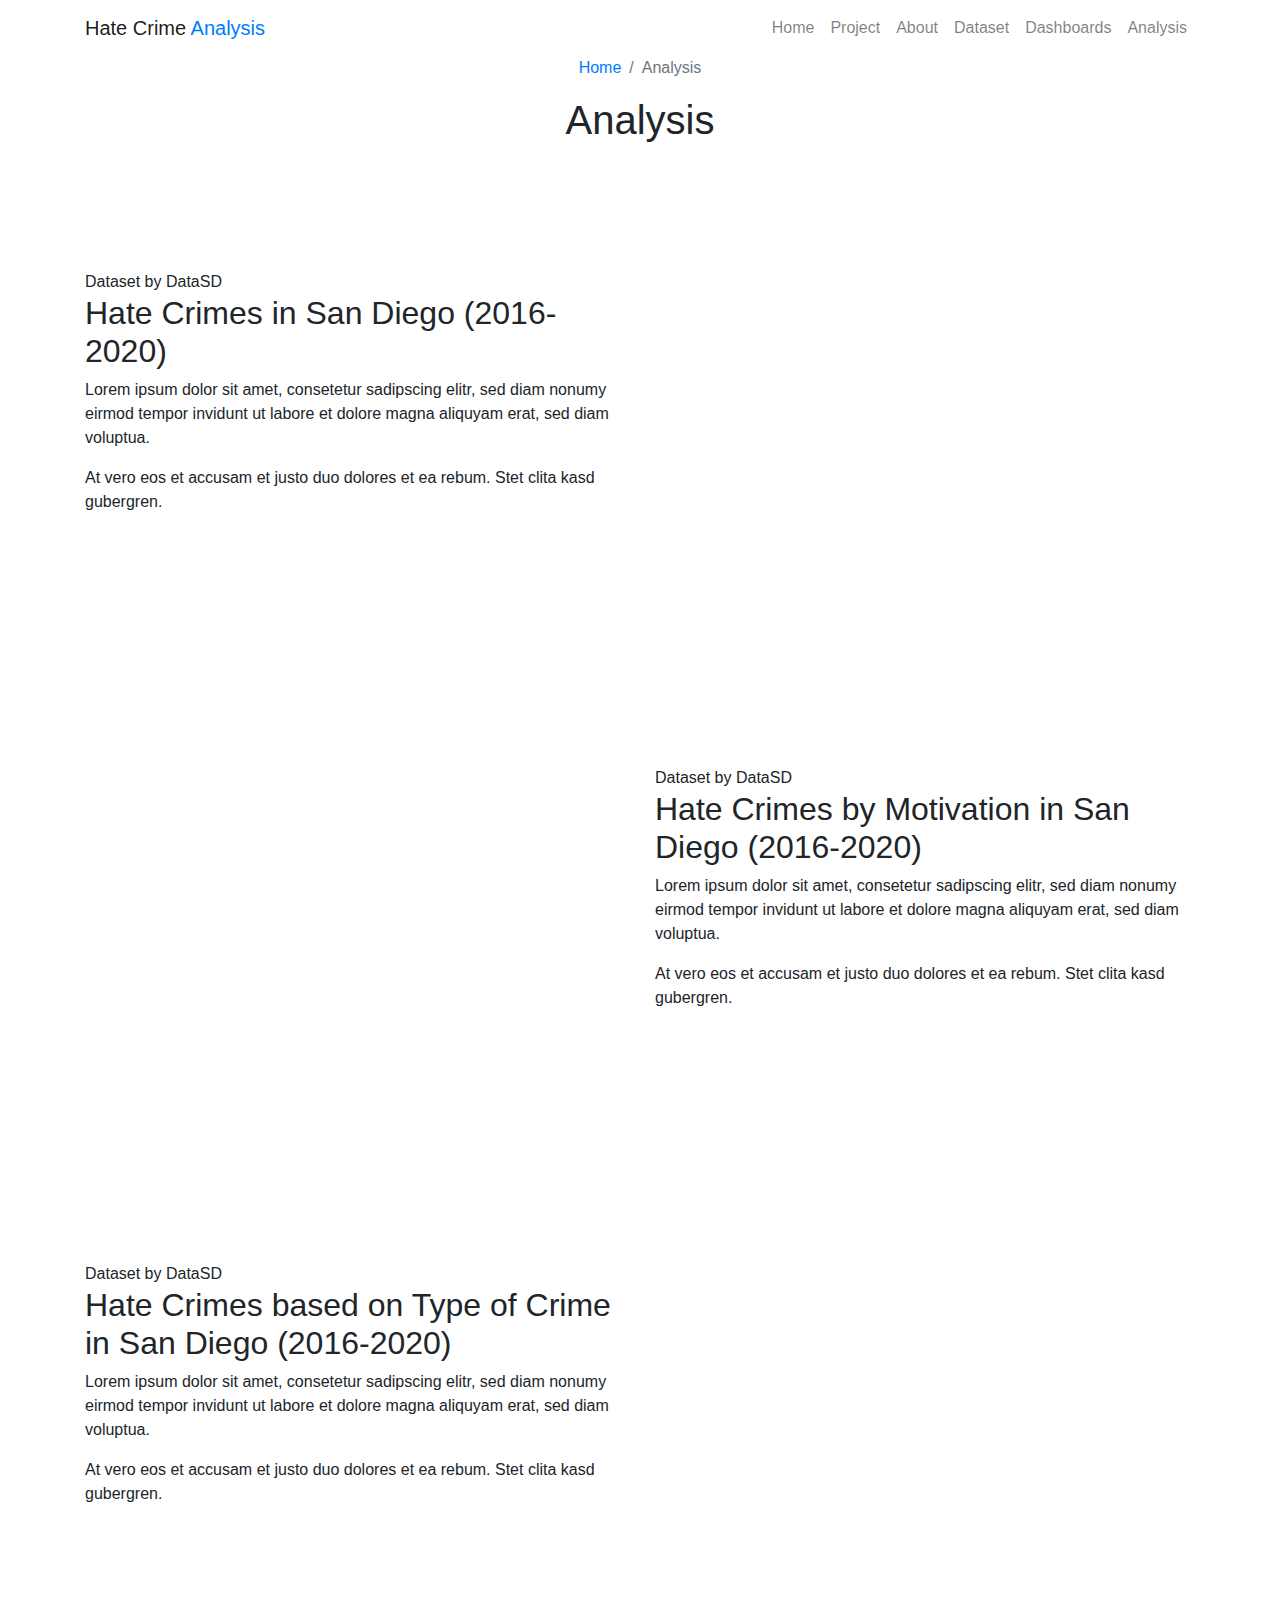
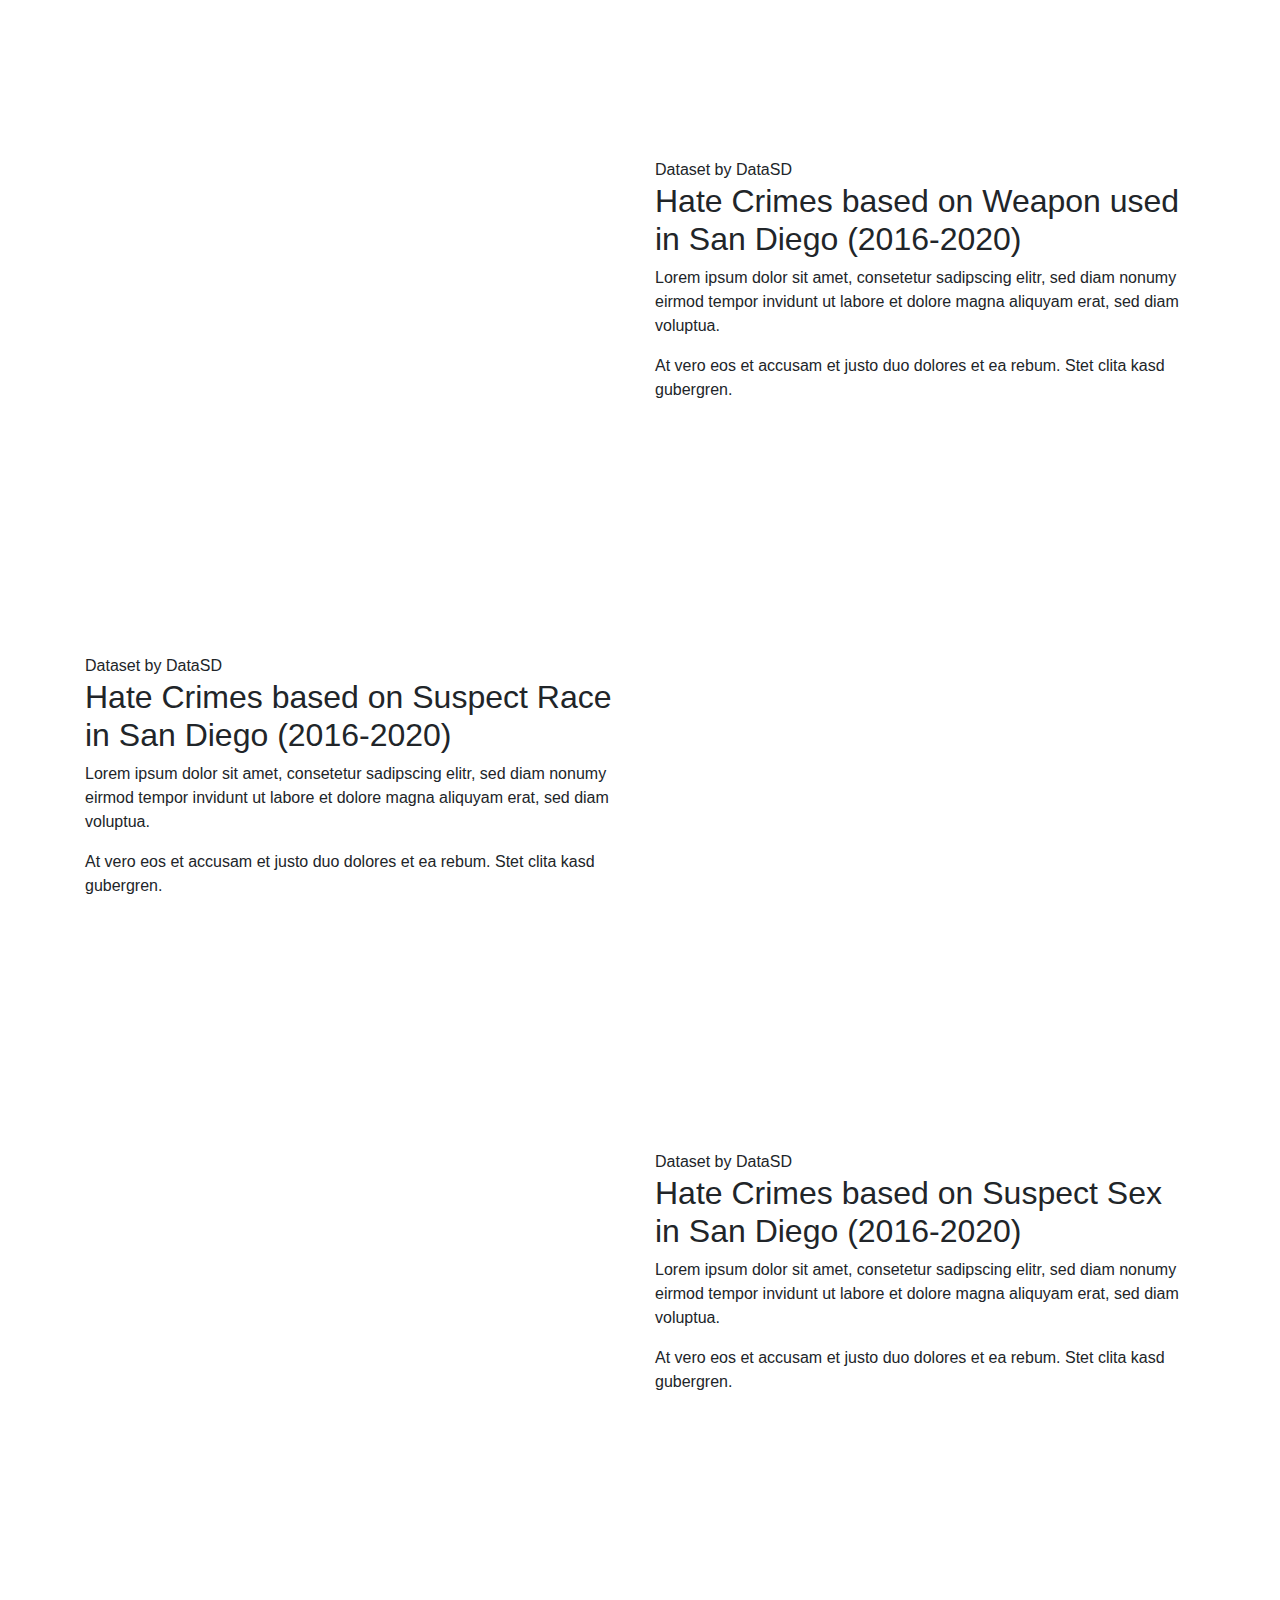
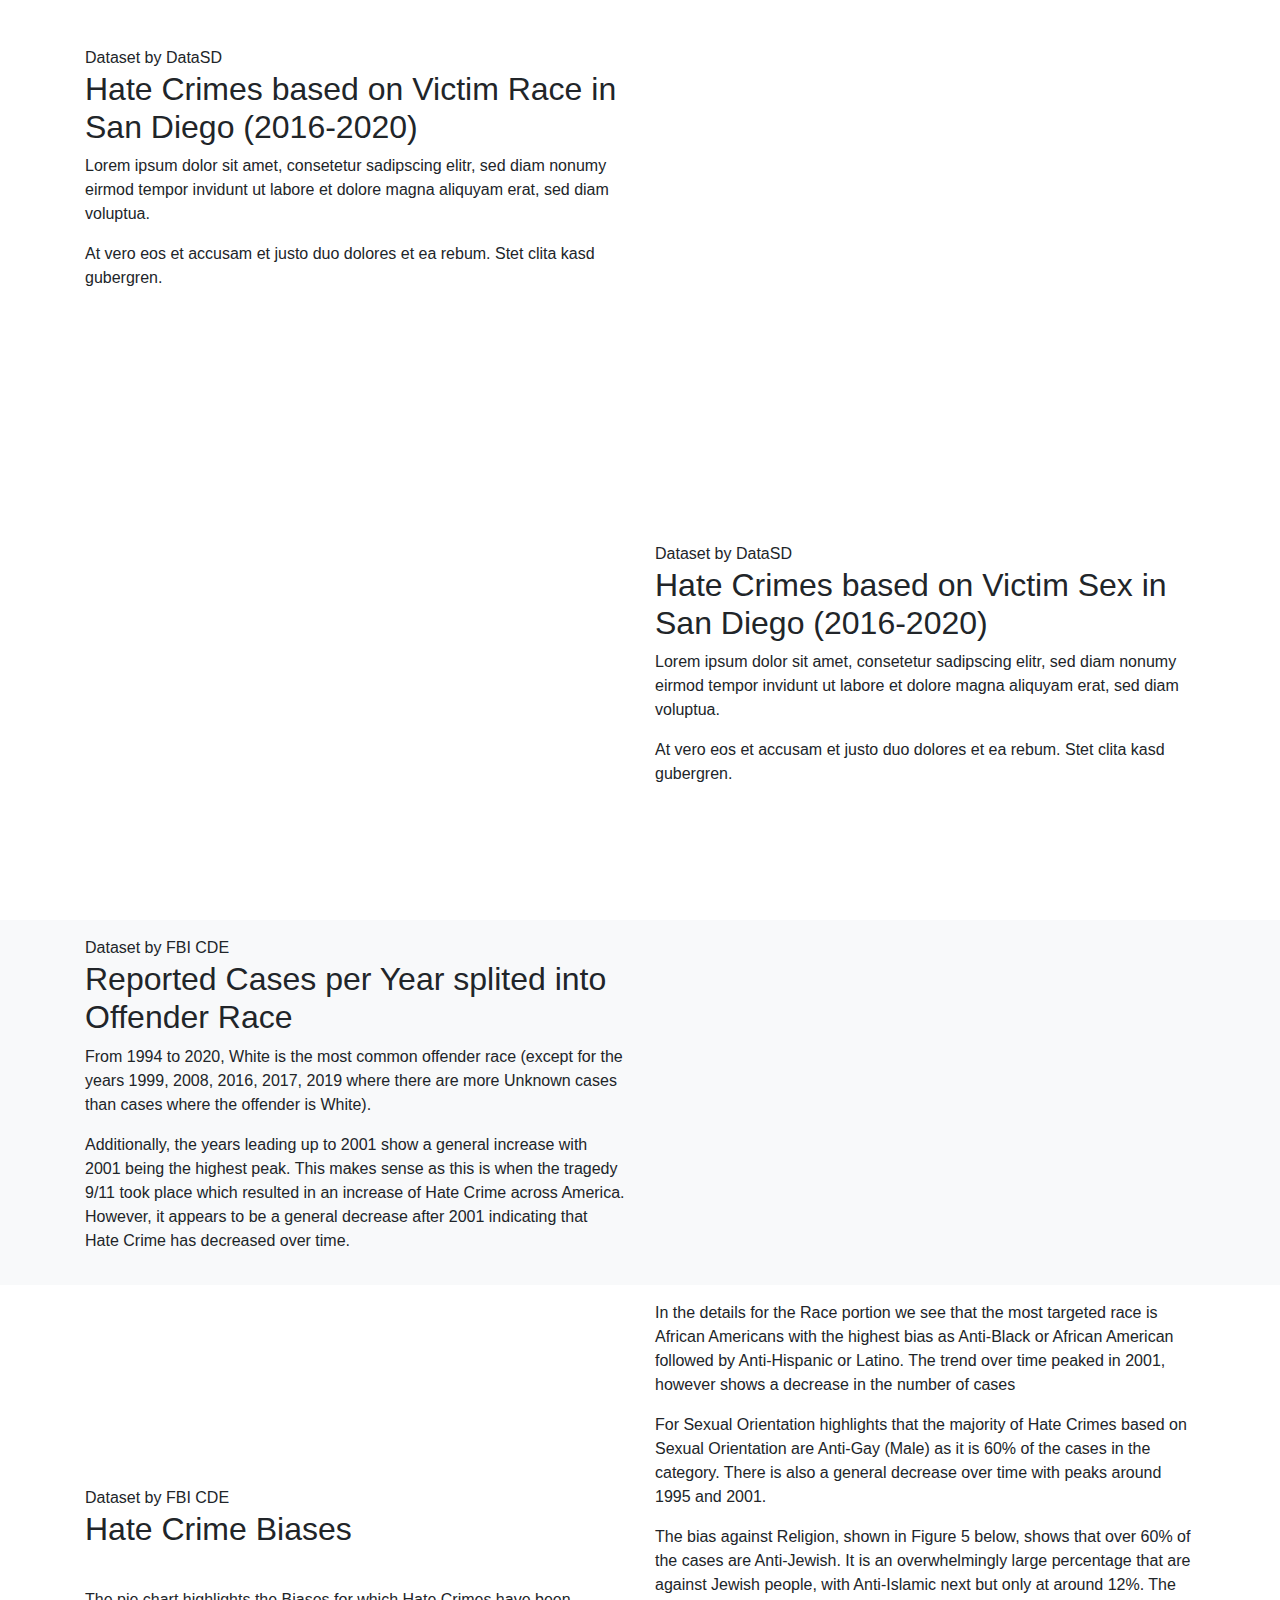
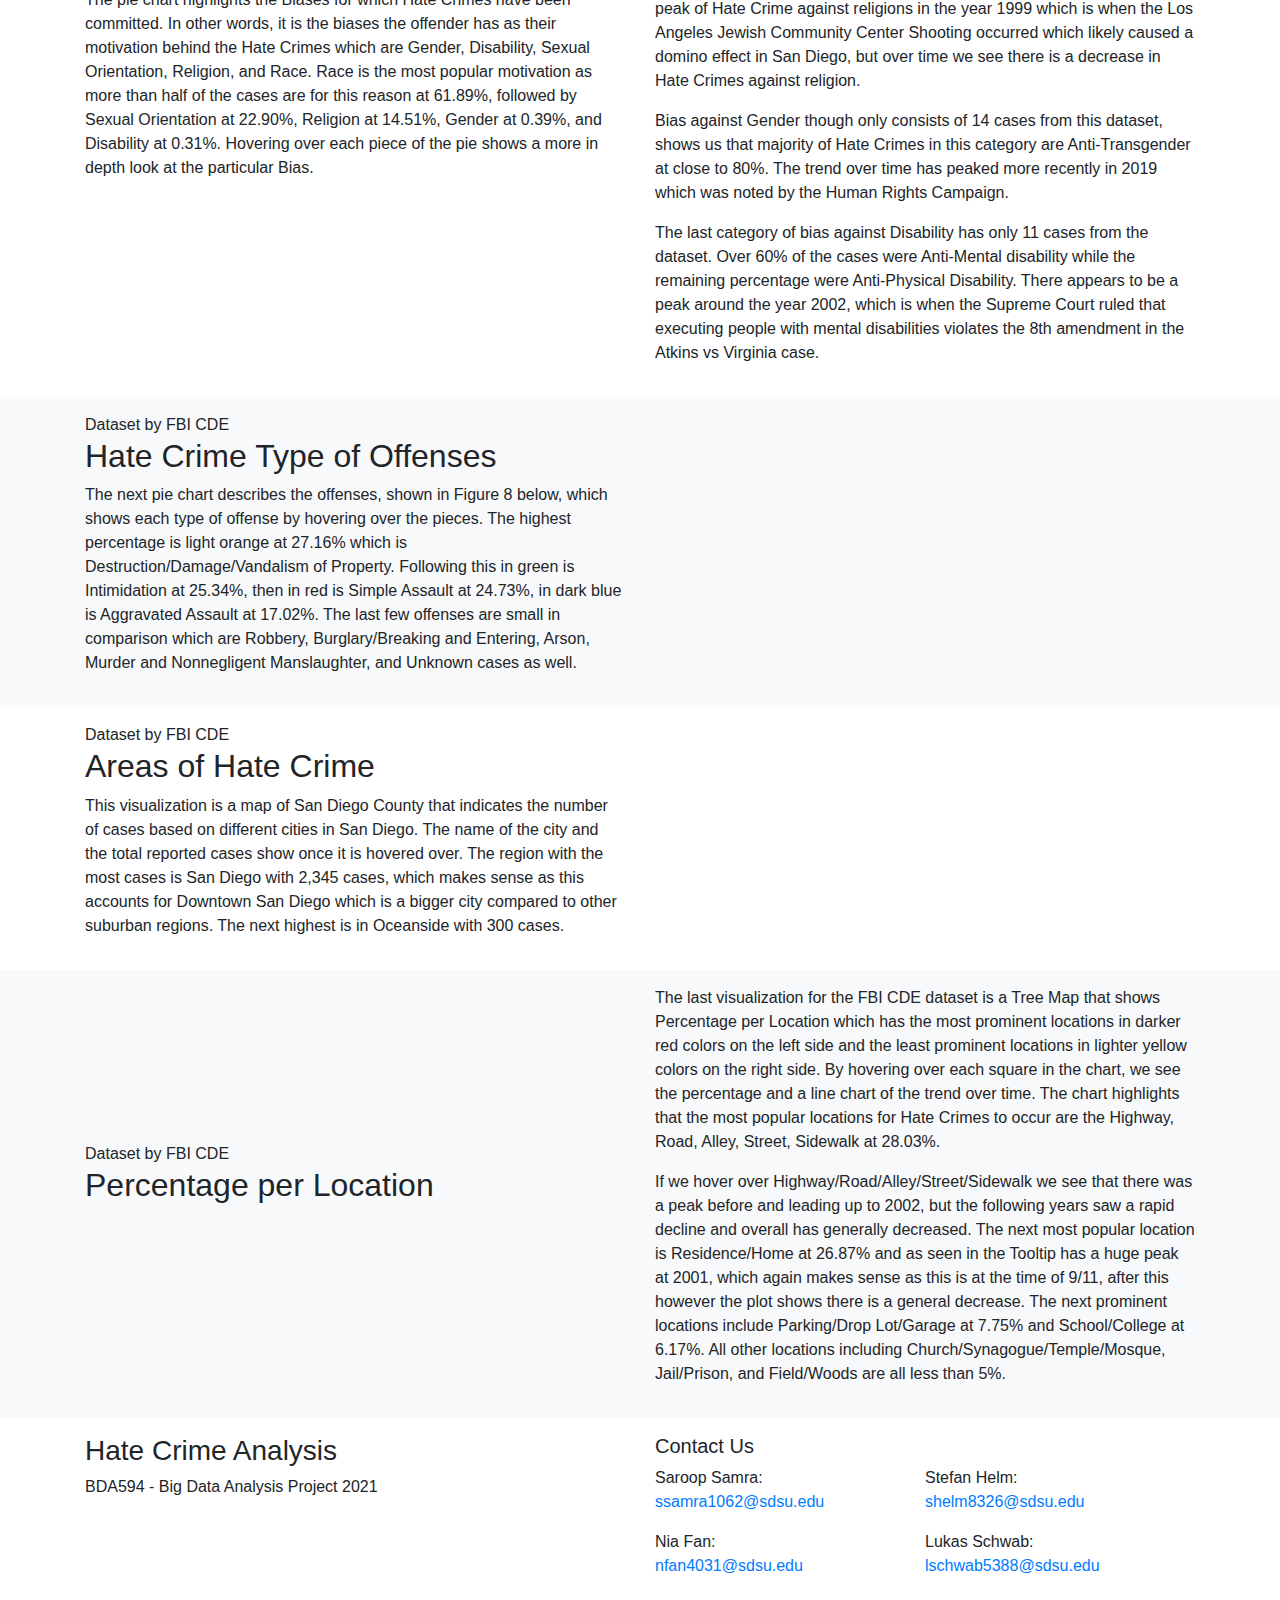
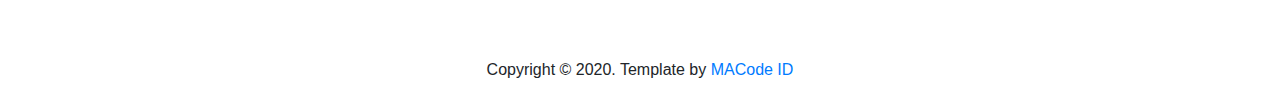
==== commit ba1935a8: "deleted btns" ====
--- a/analysis.html
+++ b/analysis.html
@@ -103,52 +103,8 @@
       margin-bottom: -15px;
     }
   </style>
-
-  <script>
-    function hideall() {
-      var all = document.getElementById("all");
-      var motiv = document.getElementById("motiv");
-      var typ = document.getElementById("typ");
-      var wep = document.getElementById("weapon");
-      var susrace = document.getElementById("susrace");
-      var sussex = document.getElementById("sussex");
-      var vicrace = document.getElementById("vicrace");
-      var vicsex = document.getElementById("vicsex");
-      all.style.display = "none";
-      motiv.style.display = "none";
-      typ.style.display = "none";
-      wep.style.display = "none";
-      susrace.style.display = "none";
-      sussex.style.display = "none";
-      vicrace.style.display = "none";
-      vicsex.style.display = "none";
-    }
-
-    function myFunction(id) {
-      var x = document.getElementById(id);
-      hideall();
-      x.style.display = "block";
-    }
-  </script>
-
+  
   <div class="page-section">
-    <div class="container">
-      <div class="row align-items-center justify-content-center">
-        <div class="col-lg-auto py-3 wow fadeInUp">
-          <button onclick="myFunction('all')" class="btn btn-primary">Hate Crimes</button>
-          <button onclick="myFunction('motiv')" class="btn btn-primary">Motivation</button>
-          <button onclick="myFunction('typ')" class="btn btn-primary">Type of Crime</button>
-          <button onclick="myFunction('weapon')" class="btn btn-primary">Weapon Used</button>
-        </div>
-        <div class="col-lg-auto py-3 wow fadeInUp">
-          <button onclick="myFunction('susrace')" class="btn btn-primary">Suspect Race</button>
-          <button onclick="myFunction('sussex')" class="btn btn-primary">Suspect Sex</button>
-          <button onclick="myFunction('vicrace')" class="btn btn-primary">Victim Race</button>
-          <button onclick="myFunction('vicsex')" class="btn btn-primary">Victim Sex</button>
-        </div>
-      </div>
-    </div> <!-- .container -->
-
     <div class="container" id="all" style="display: block;">
       <div class="row align-items-center">
         <div class="col-lg-6 py-3 wow fadeInUp">
@@ -173,7 +129,7 @@
       </div>
     </div> <!-- .container -->
 
-    <div class="container" id="motiv" style="display: none;">
+    <div class="container" id="motiv" style="display: block;">
       <div class="row align-items-center">
         <div class="col-lg-6 py-3 wow fadeInUp">
           <div class="img-fluid py-3 text-center">
@@ -198,7 +154,7 @@
       </div>
     </div> <!-- .container -->
 
-    <div class="container" id="typ" style="display: none;">
+    <div class="container" id="typ" style="display: block;">
       <div class="row align-items-center">
         <div class="col-lg-6 py-3 wow fadeInUp">
           <span class="subhead">Dataset by DataSD</span>
@@ -222,7 +178,7 @@
       </div>
     </div> <!-- .container -->
 
-    <div class="container" id="weapon" style="display: none;">
+    <div class="container" id="weapon" style="display: block;">
       <div class="row align-items-center">
         <div class="col-lg-6 py-3 wow fadeInUp">
           <div class="img-fluid py-3 text-center">
@@ -247,7 +203,7 @@
       </div>
     </div> <!-- .container -->
 
-    <div class="container" id="susrace" style="display: none;">
+    <div class="container" id="susrace" style="display: block;">
       <div class="row align-items-center">
         <div class="col-lg-6 py-3 wow fadeInUp">
           <span class="subhead">Dataset by DataSD</span>
@@ -271,7 +227,7 @@
       </div>
     </div> <!-- .container -->
 
-    <div class="container" id="sussex" style="display: none;">
+    <div class="container" id="sussex" style="display: block;">
       <div class="row align-items-center">
         <div class="col-lg-6 py-3 wow fadeInUp">
           <div class="img-fluid py-3 text-center">
@@ -296,7 +252,7 @@
       </div>
     </div> <!-- .container -->
 
-    <div class="container" id="vicrace" style="display: none;">
+    <div class="container" id="vicrace" style="display: block;">
       <div class="row align-items-center">
         <div class="col-lg-6 py-3 wow fadeInUp">
           <span class="subhead">Dataset by DataSD</span>
@@ -320,7 +276,7 @@
       </div>
     </div> <!-- .container -->
 
-    <div class="container" id="vicsex" style="display: none;">
+    <div class="container" id="vicsex" style="display: block;">
       <div class="row align-items-center">
         <div class="col-lg-6 py-3 wow fadeInUp">
           <div class="img-fluid py-3 text-center">
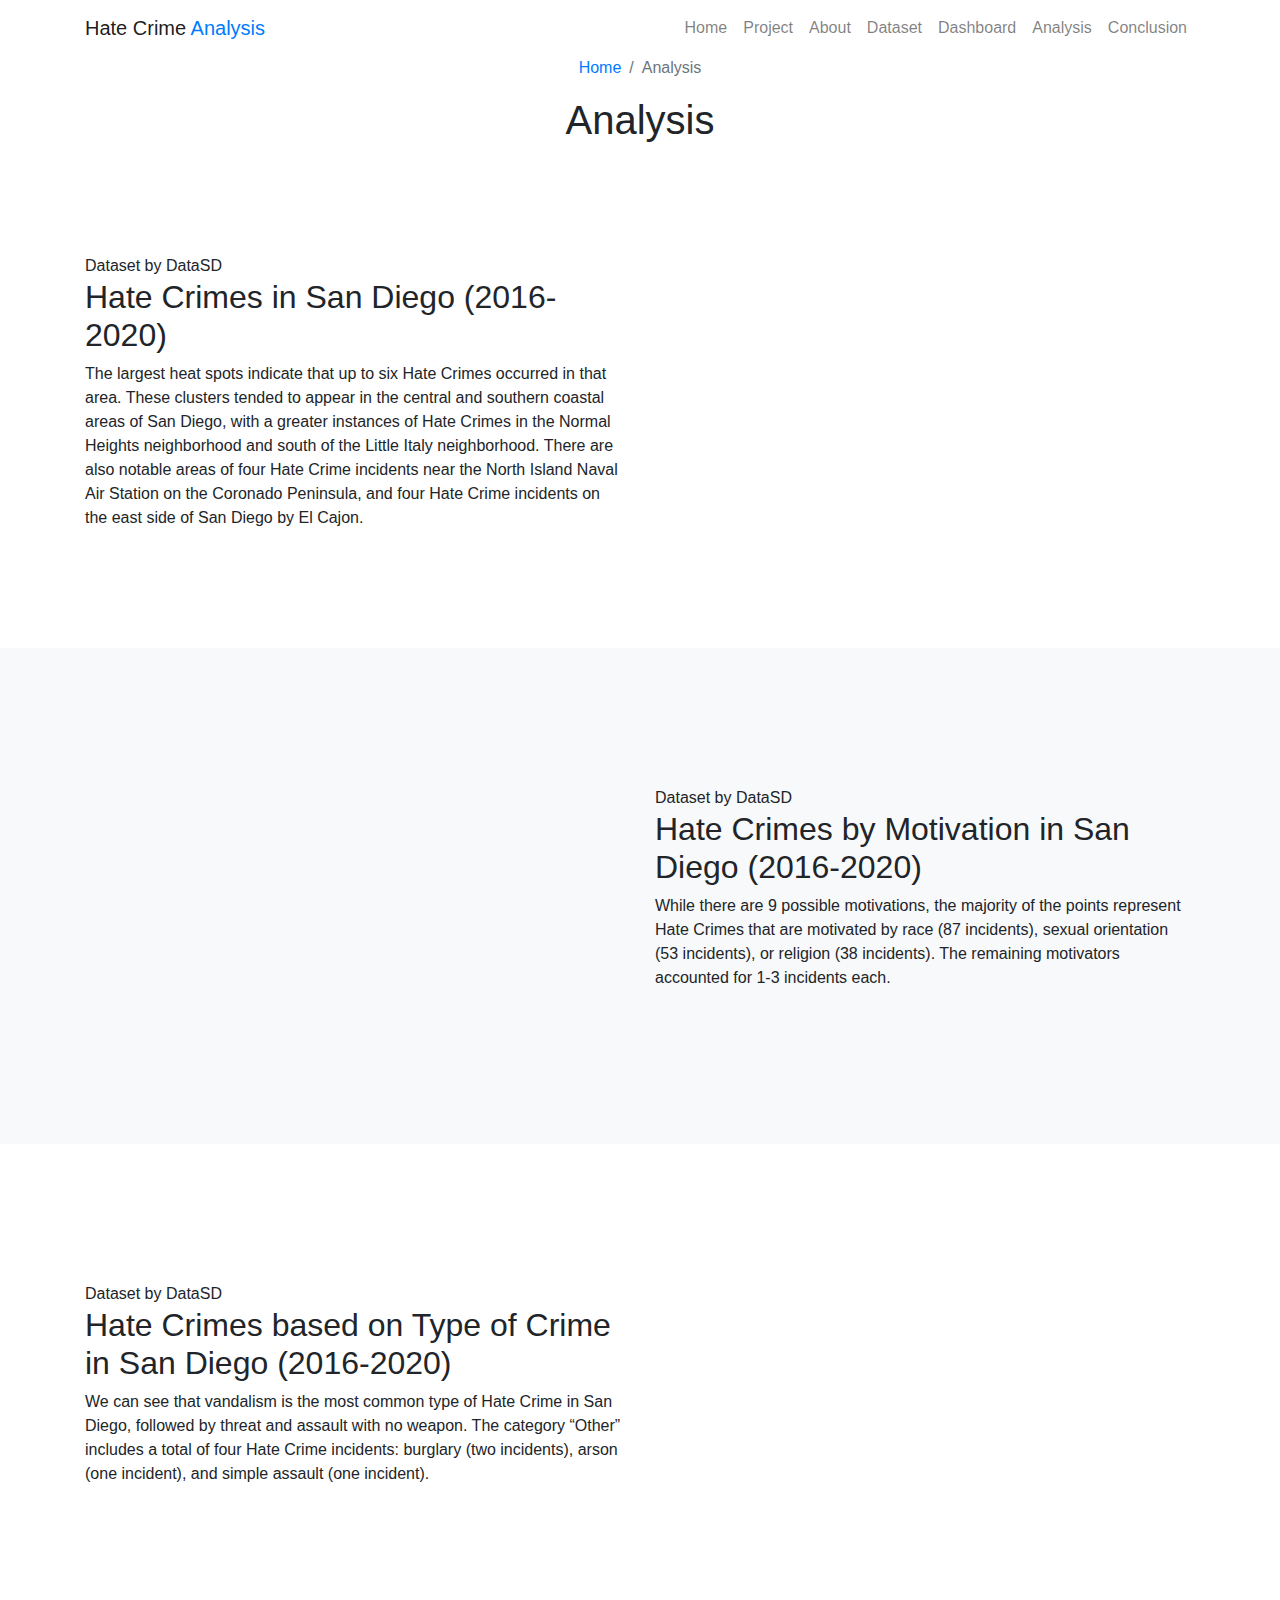
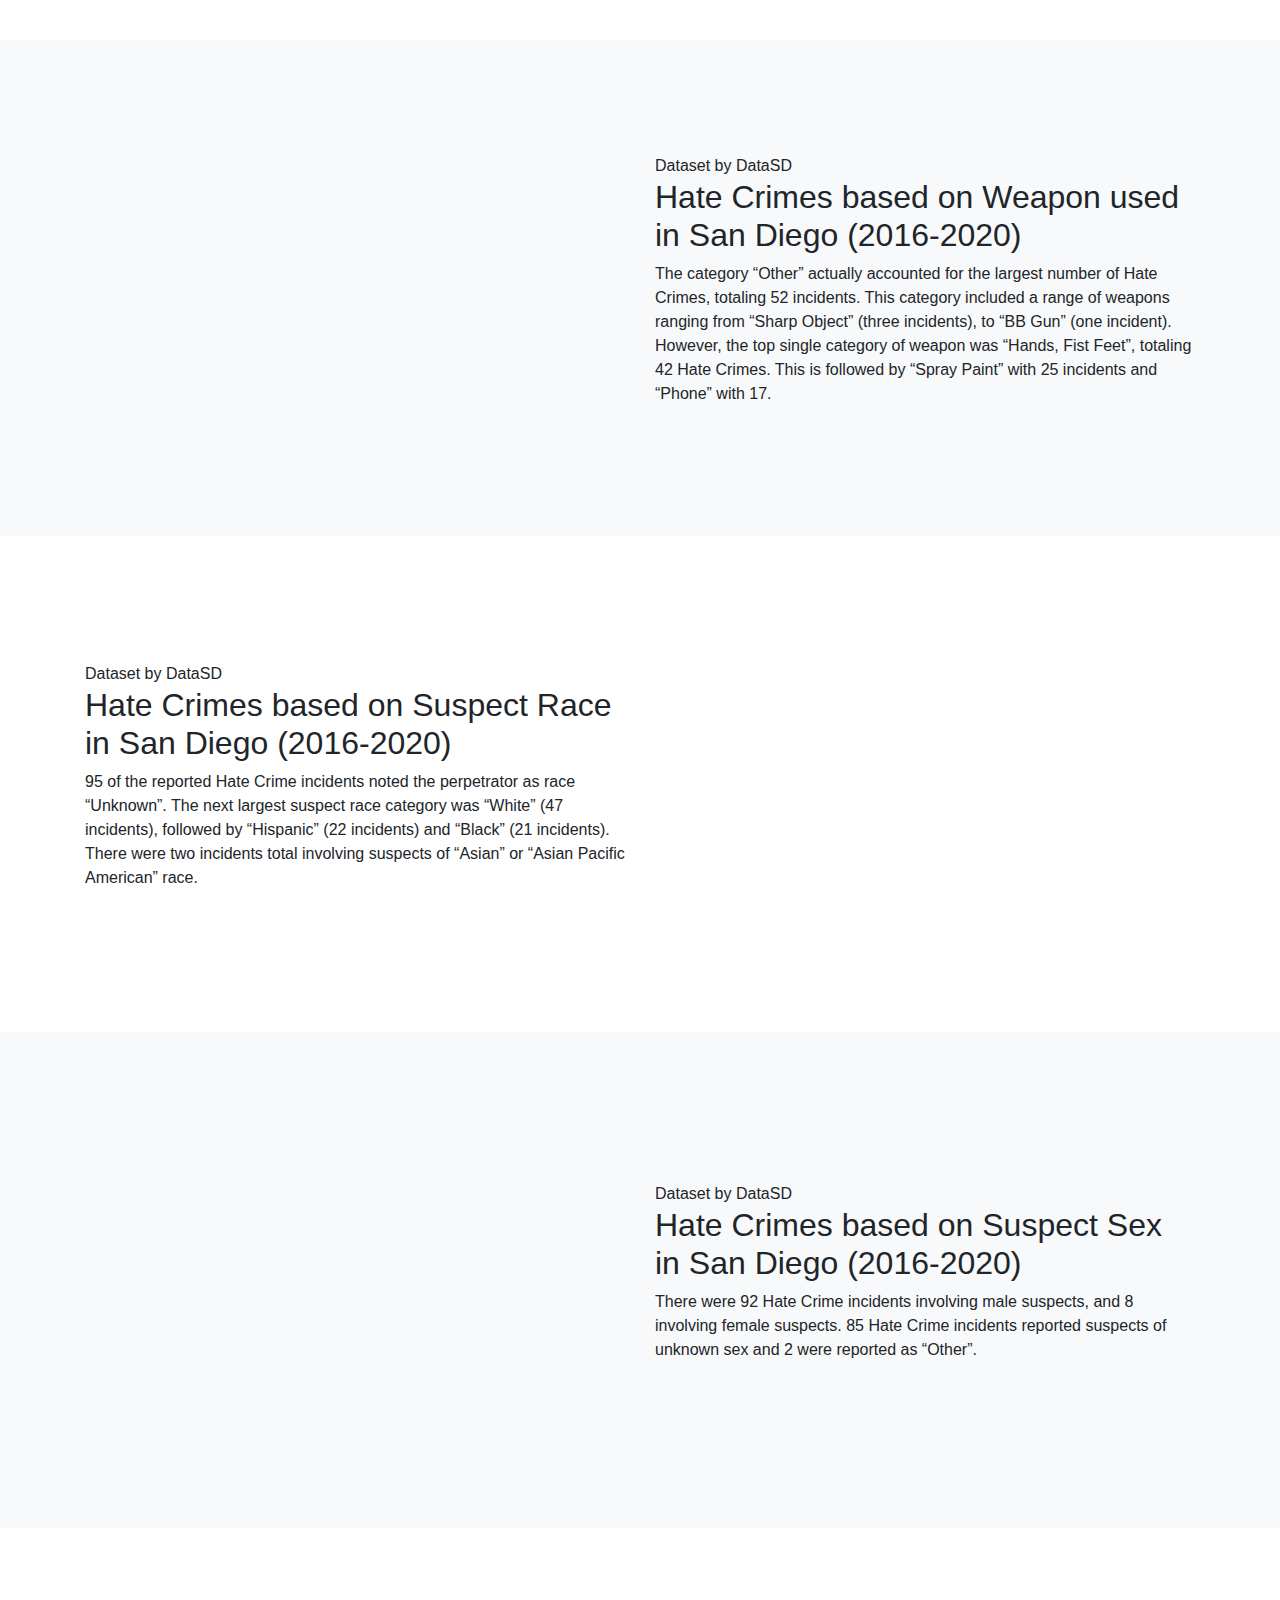
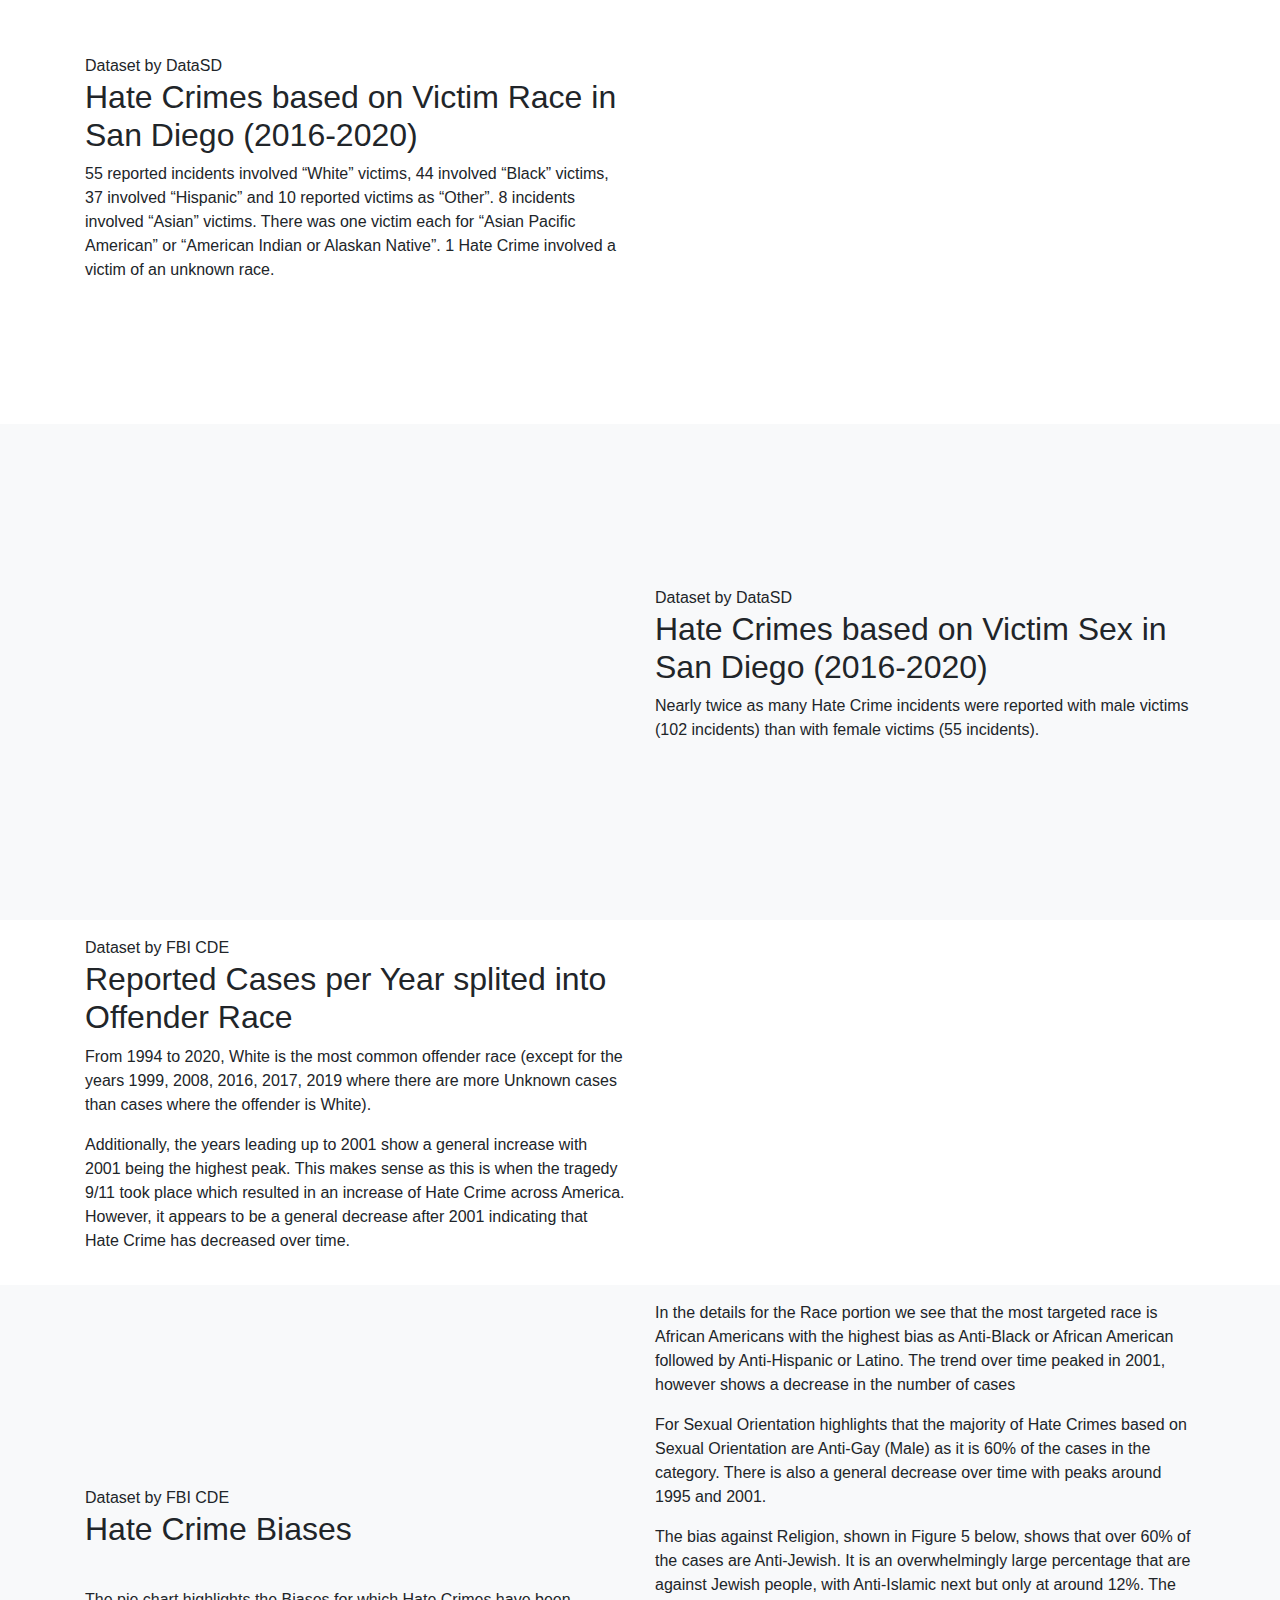
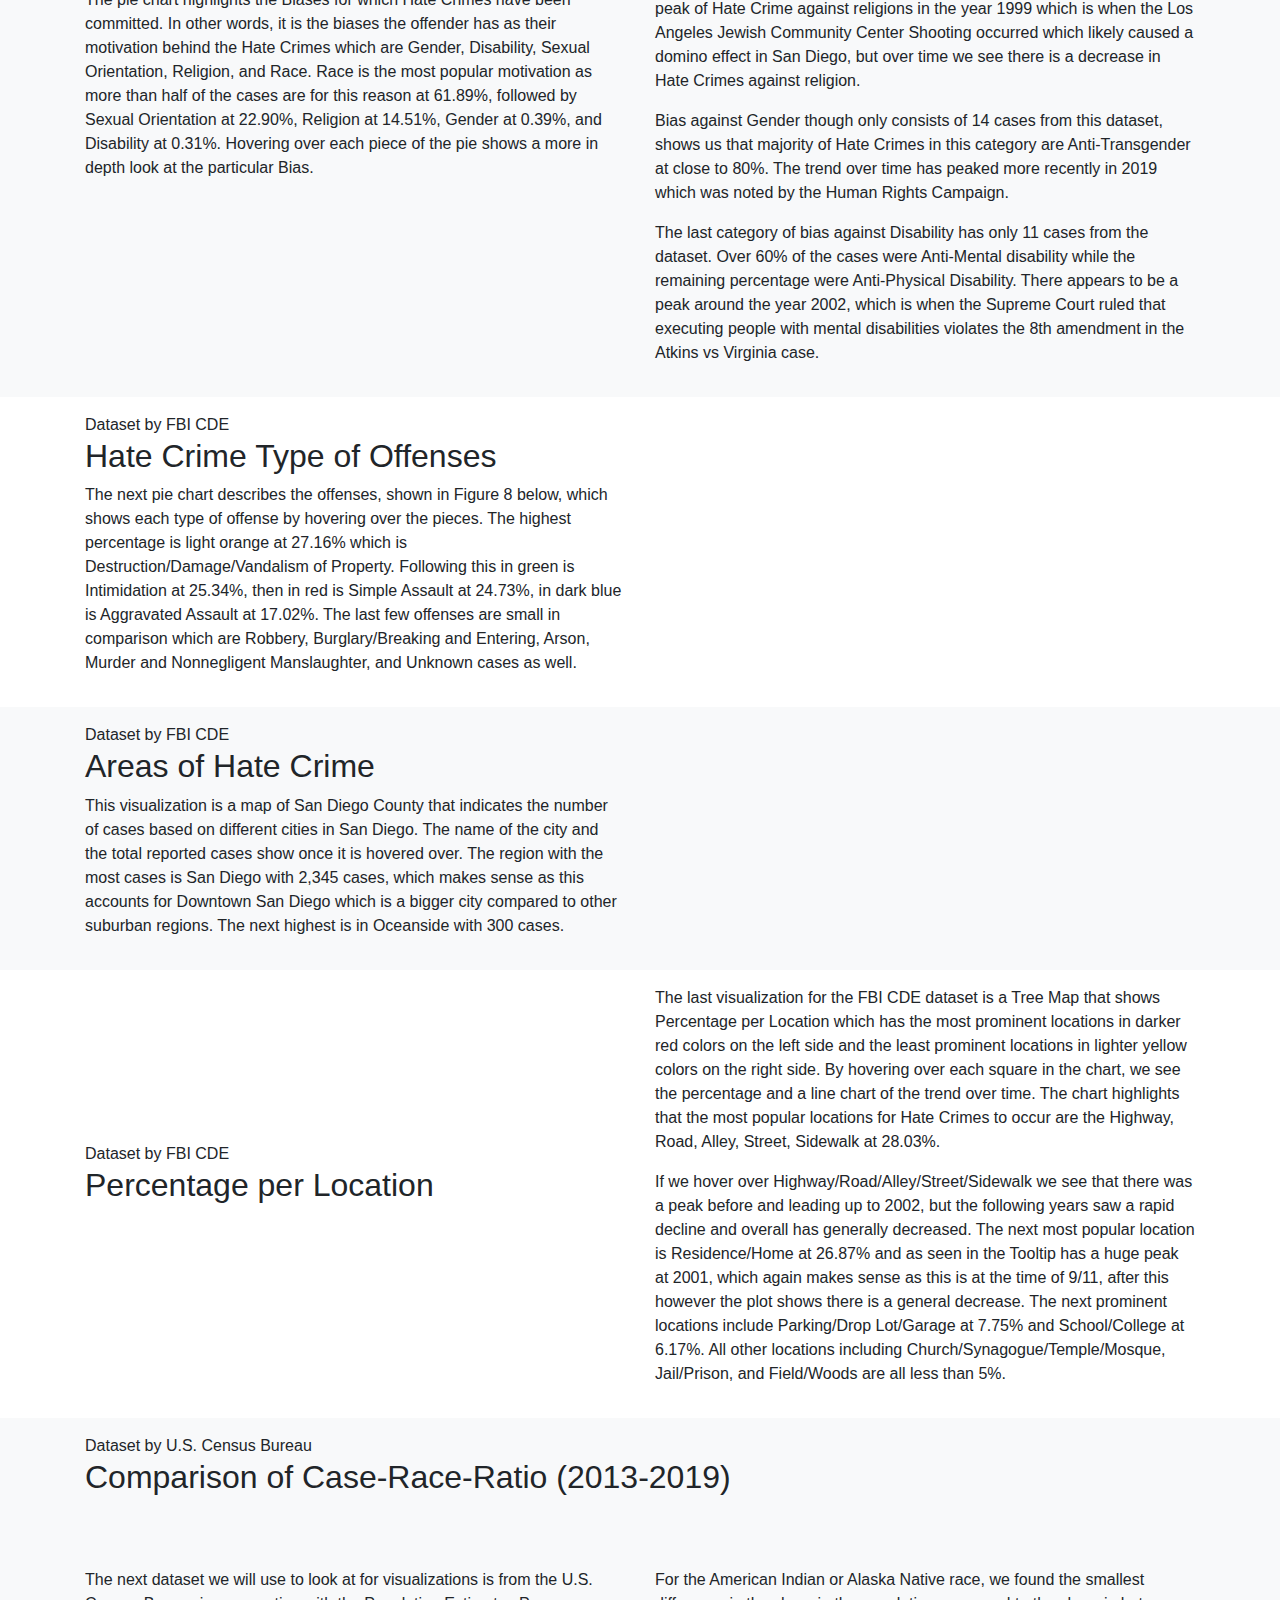
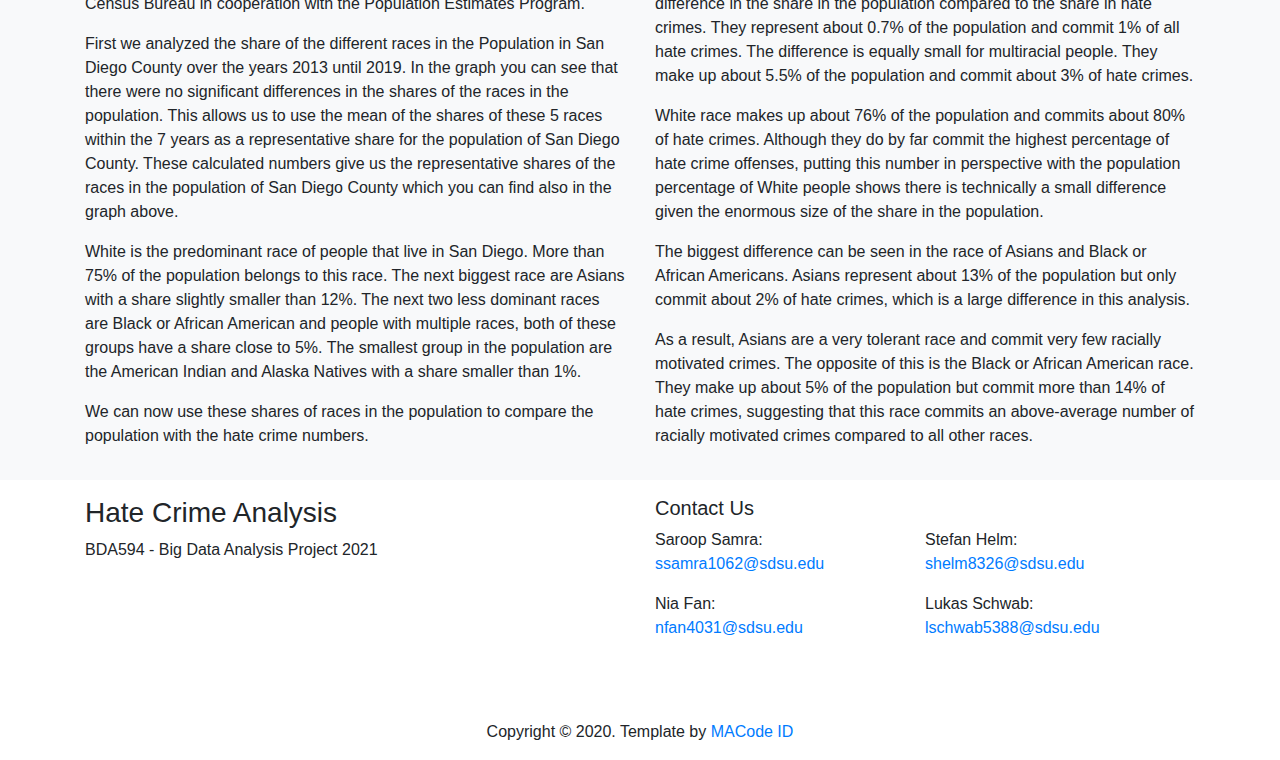
==== commit 4e0c5373: "added previewImg" ====
--- a/analysis.html
+++ b/analysis.html
@@ -50,10 +50,13 @@
               <a class="nav-link" href="index.html#dataset">Dataset</a>
             </li>
             <li class="nav-item">
-              <a class="nav-link" href="viz.html">Dashboards</a>
+              <a class="nav-link" href="viz.html">Dashboard</a>
             </li>
             <li class="nav-item">
               <a class="nav-link" href="analysis.html">Analysis</a>
+            </li>
+            <li class="nav-item">
+              <a class="nav-link" href="conclusion.html">Conclusion</a>
             </li>
           </ul>
         </div>
@@ -73,6 +76,7 @@
             </nav>
             <h1 class="text-center">Analysis</h1>
           </div>
+          <a href="#all" class="btn-scroll" data-role="smoothscroll"><span class="mai-arrow-down"></span></a>
         </div>
       </div>
     </div>
@@ -103,40 +107,45 @@
       margin-bottom: -15px;
     }
   </style>
-  
-  <div class="page-section">
-    <div class="container" id="all" style="display: block;">
+
+  <div class="page-section" id="all">
+    <div class="container">
+
       <div class="row align-items-center">
         <div class="col-lg-6 py-3 wow fadeInUp">
           <span class="subhead">Dataset by DataSD</span>
           <h2 class="title-section">Hate Crimes in San Diego (2016-2020)</h2>
           <div class="divider"></div>
 
-          <p>Lorem ipsum dolor sit amet, consetetur sadipscing elitr, sed diam nonumy eirmod tempor invidunt ut labore
-            et dolore magna aliquyam erat, sed diam voluptua.</p>
-          <p>At vero eos et accusam et justo duo dolores et ea rebum. Stet clita kasd gubergren.</p>
+          <p>The largest heat spots indicate that up to six Hate Crimes occurred in that area. These clusters tended to
+            appear in the central and southern coastal areas of San Diego, with a greater instances of Hate Crimes in
+            the Normal Heights neighborhood and south of the Little Italy neighborhood. There are also notable areas of
+            four Hate Crime incidents near the North Island Naval Air Station on the Coronado Peninsula, and four Hate
+            Crime incidents on the east side of San Diego by El Cajon.</p>
         </div>
         <div class="col-lg-6 py-3 wow fadeInRight">
           <div class="img-fluid py-3 text-center">
             <div class="embed-container">
               <iframe width="500" height="400" frameborder="0" scrolling="no" marginheight="0" marginwidth="0"
                 title="Hate Crimes in San Diego (2016-2020)"
-                src="https://sdsugeo.maps.arcgis.com/apps/Embed/index.html?webmap=e563ca943b924d52ac81e744d3dda5f4&extent=-117.3513,32.6524,-116.8442,32.8963&zoom=true&previewImage=false&scale=true&disable_scroll=true&theme=light">
+                src="https://sdsugeo.maps.arcgis.com/apps/Embed/index.html?webmap=e563ca943b924d52ac81e744d3dda5f4&extent=-117.3513,32.6524,-116.8442,32.8963&zoom=true&previewImage=true&scale=true&disable_scroll=true&theme=light">
               </iframe>
             </div>
           </div>
         </div>
       </div>
     </div> <!-- .container -->
-
-    <div class="container" id="motiv" style="display: block;">
+    <a href="#motiv" class="btn-scroll" data-role="smoothscroll"><span class="mai-arrow-down"></span></a>
+  </div>
+  <div class="page-section bg-light" id="motiv">
+    <div class="container">
       <div class="row align-items-center">
         <div class="col-lg-6 py-3 wow fadeInUp">
           <div class="img-fluid py-3 text-center">
             <div class="embed-container">
               <iframe width="500" height="400" frameborder="0" scrolling="no" marginheight="0" marginwidth="0"
                 title="SD Hate Crimes - Motivation (2016-2020)"
-                src="https://sdsugeo.maps.arcgis.com/apps/Embed/index.html?webmap=f32b1ed1084c4ee082c8ee98210450c9&extent=-117.2743,32.6776,-117.0036,32.81&zoom=true&previewImage=false&scale=true&legend=true&disable_scroll=true&theme=light">
+                src="https://sdsugeo.maps.arcgis.com/apps/Embed/index.html?webmap=f32b1ed1084c4ee082c8ee98210450c9&extent=-117.2743,32.6776,-117.0036,32.81&zoom=true&previewImage=true&scale=true&legend=true&disable_scroll=true&theme=light">
               </iframe>
             </div>
 
@@ -147,45 +156,49 @@
           <h2 class="title-section">Hate Crimes by Motivation in San Diego (2016-2020)</h2>
           <div class="divider"></div>
 
-          <p>Lorem ipsum dolor sit amet, consetetur sadipscing elitr, sed diam nonumy eirmod tempor invidunt ut labore
-            et dolore magna aliquyam erat, sed diam voluptua.</p>
-          <p>At vero eos et accusam et justo duo dolores et ea rebum. Stet clita kasd gubergren.</p>
-        </div>
-      </div>
-    </div> <!-- .container -->
-
-    <div class="container" id="typ" style="display: block;">
+          <p>While there are 9 possible motivations, the majority of the points represent Hate Crimes that are motivated
+            by race (87 incidents), sexual orientation (53 incidents), or religion (38 incidents). The remaining
+            motivators accounted for 1-3 incidents each.</p>
+        </div>
+      </div>
+    </div> <!-- .container -->
+    <a href="#typ" class="btn-scroll" data-role="smoothscroll"><span class="mai-arrow-down"></span></a>
+  </div>
+  <div class="page-section" id="typ">
+    <div class="container">
       <div class="row align-items-center">
         <div class="col-lg-6 py-3 wow fadeInUp">
           <span class="subhead">Dataset by DataSD</span>
           <h2 class="title-section">Hate Crimes based on Type of Crime in San Diego (2016-2020)</h2>
           <div class="divider"></div>
 
-          <p>Lorem ipsum dolor sit amet, consetetur sadipscing elitr, sed diam nonumy eirmod tempor invidunt ut labore
-            et dolore magna aliquyam erat, sed diam voluptua.</p>
-          <p>At vero eos et accusam et justo duo dolores et ea rebum. Stet clita kasd gubergren.</p>
+          <p>We can see that vandalism is the most common type of Hate Crime in San Diego, followed by threat and
+            assault with no weapon. The category “Other” includes a total of four Hate Crime incidents: burglary (two
+            incidents), arson (one incident), and simple assault (one incident).</p>
         </div>
         <div class="col-lg-6 py-3 wow fadeInRight">
           <div class="img-fluid py-3 text-center">
             <div class="embed-container">
               <iframe width="500" height="400" frameborder="0" scrolling="no" marginheight="0" marginwidth="0"
                 title="Hate Crimes in San Diego (2016-2020)"
-                src="https://sdsugeo.maps.arcgis.com/apps/Embed/index.html?webmap=f32b1ed1084c4ee082c8ee98210450c9&extent=-117.2743,32.6776,-117.0036,32.81&zoom=true&previewImage=false&scale=true&legend=true&disable_scroll=true&theme=light">
+                src="https://sdsugeo.maps.arcgis.com/apps/Embed/index.html?webmap=fad1efce60c64c81a6a50d601682a29b&extent=-117.3052,32.6768,-116.9688,32.8434&zoom=true&previewImage=true&scale=true&legend=true&disable_scroll=true&theme=light">
               </iframe>
             </div>
           </div>
         </div>
       </div>
     </div> <!-- .container -->
-
-    <div class="container" id="weapon" style="display: block;">
+    <a href="#weapon" class="btn-scroll" data-role="smoothscroll"><span class="mai-arrow-down"></span></a>
+  </div>
+  <div class="page-section bg-light" id="weapon">
+    <div class="container">
       <div class="row align-items-center">
         <div class="col-lg-6 py-3 wow fadeInUp">
           <div class="img-fluid py-3 text-center">
             <div class="embed-container">
               <iframe width="500" height="400" frameborder="0" scrolling="no" marginheight="0" marginwidth="0"
                 title="SD Hate Crimes - Motivation (2016-2020)"
-                src="https://sdsugeo.maps.arcgis.com/apps/Embed/index.html?webmap=489ffb5f690c4275affa4c6bfecf7c20&extent=-117.2835,32.6788,-117.0128,32.8112&zoom=true&previewImage=false&scale=true&legend=true&disable_scroll=true&theme=light">
+                src="https://sdsugeo.maps.arcgis.com/apps/Embed/index.html?webmap=489ffb5f690c4275affa4c6bfecf7c20&extent=-117.2835,32.6788,-117.0128,32.8112&zoom=true&previewImage=true&scale=true&legend=true&disable_scroll=true&theme=light">
               </iframe>
             </div>
 
@@ -196,45 +209,50 @@
           <h2 class="title-section">Hate Crimes based on Weapon used in San Diego (2016-2020)</h2>
           <div class="divider"></div>
 
-          <p>Lorem ipsum dolor sit amet, consetetur sadipscing elitr, sed diam nonumy eirmod tempor invidunt ut labore
-            et dolore magna aliquyam erat, sed diam voluptua.</p>
-          <p>At vero eos et accusam et justo duo dolores et ea rebum. Stet clita kasd gubergren.</p>
-        </div>
-      </div>
-    </div> <!-- .container -->
-
-    <div class="container" id="susrace" style="display: block;">
+          <p>The category “Other” actually accounted for the largest number of Hate Crimes, totaling 52 incidents. This
+            category included a range of weapons ranging from “Sharp Object” (three incidents), to “BB Gun” (one
+            incident). However, the top single category of weapon was “Hands, Fist Feet”, totaling 42 Hate Crimes. This
+            is followed by “Spray Paint” with 25 incidents and “Phone” with 17. </p>
+        </div>
+      </div>
+    </div> <!-- .container -->
+    <a href="#susrace" class="btn-scroll" data-role="smoothscroll"><span class="mai-arrow-down"></span></a>
+  </div>
+  <div class="page-section" id="susrace">
+    <div class="container">
       <div class="row align-items-center">
         <div class="col-lg-6 py-3 wow fadeInUp">
           <span class="subhead">Dataset by DataSD</span>
           <h2 class="title-section">Hate Crimes based on Suspect Race in San Diego (2016-2020)</h2>
           <div class="divider"></div>
 
-          <p>Lorem ipsum dolor sit amet, consetetur sadipscing elitr, sed diam nonumy eirmod tempor invidunt ut labore
-            et dolore magna aliquyam erat, sed diam voluptua.</p>
-          <p>At vero eos et accusam et justo duo dolores et ea rebum. Stet clita kasd gubergren.</p>
+          <p>95 of the reported Hate Crime incidents noted the perpetrator as race “Unknown”. The next largest suspect
+            race category was “White” (47 incidents), followed by “Hispanic” (22 incidents) and “Black” (21 incidents).
+            There were two incidents total involving suspects of “Asian” or “Asian Pacific American” race.</p>
         </div>
         <div class="col-lg-6 py-3 wow fadeInRight">
           <div class="img-fluid py-3 text-center">
             <div class="embed-container">
               <iframe width="500" height="400" frameborder="0" scrolling="no" marginheight="0" marginwidth="0"
                 title="Hate Crimes in San Diego (2016-2020)"
-                src="https://sdsugeo.maps.arcgis.com/apps/Embed/index.html?webmap=5ce0822d68924e4a84c29bd9478fcb3f&extent=-117.4061,32.6342,-116.8647,32.8989&zoom=true&previewImage=false&scale=true&legend=true&disable_scroll=true&theme=light">
+                src="https://sdsugeo.maps.arcgis.com/apps/Embed/index.html?webmap=5ce0822d68924e4a84c29bd9478fcb3f&extent=-117.4061,32.6342,-116.8647,32.8989&zoom=true&previewImage=true&scale=true&legend=true&disable_scroll=true&theme=light">
               </iframe>
             </div>
           </div>
         </div>
       </div>
     </div> <!-- .container -->
-
-    <div class="container" id="sussex" style="display: block;">
+    <a href="#sussex" class="btn-scroll" data-role="smoothscroll"><span class="mai-arrow-down"></span></a>
+  </div>
+  <div class="page-section bg-light" id="sussex">
+    <div class="container">
       <div class="row align-items-center">
         <div class="col-lg-6 py-3 wow fadeInUp">
           <div class="img-fluid py-3 text-center">
             <div class="embed-container">
               <iframe width="500" height="400" frameborder="0" scrolling="no" marginheight="0" marginwidth="0"
                 title="SD Hate Crimes - Motivation (2016-2020)"
-                src="https://sdsugeo.maps.arcgis.com/apps/Embed/index.html?webmap=5eecf7eb484c453d892b4588f22b8d97&extent=-117.4029,32.632,-116.8615,32.8968&zoom=true&previewImage=false&scale=true&legend=true&disable_scroll=true&theme=light">
+                src="https://sdsugeo.maps.arcgis.com/apps/Embed/index.html?webmap=5eecf7eb484c453d892b4588f22b8d97&extent=-117.4029,32.632,-116.8615,32.8968&zoom=true&previewImage=true&scale=true&legend=true&disable_scroll=true&theme=light">
               </iframe>
             </div>
 
@@ -245,45 +263,50 @@
           <h2 class="title-section">Hate Crimes based on Suspect Sex in San Diego (2016-2020)</h2>
           <div class="divider"></div>
 
-          <p>Lorem ipsum dolor sit amet, consetetur sadipscing elitr, sed diam nonumy eirmod tempor invidunt ut labore
-            et dolore magna aliquyam erat, sed diam voluptua.</p>
-          <p>At vero eos et accusam et justo duo dolores et ea rebum. Stet clita kasd gubergren.</p>
-        </div>
-      </div>
-    </div> <!-- .container -->
-
-    <div class="container" id="vicrace" style="display: block;">
+          <p>There were 92 Hate Crime incidents involving male suspects, and 8 involving female suspects. 85 Hate Crime
+            incidents reported suspects of unknown sex and 2 were reported as “Other”.
+          </p>
+        </div>
+      </div>
+    </div> <!-- .container -->
+    <a href="#vicrace" class="btn-scroll" data-role="smoothscroll"><span class="mai-arrow-down"></span></a>
+  </div>
+  <div class="page-section" id="vicrace">
+    <div class="container">
       <div class="row align-items-center">
         <div class="col-lg-6 py-3 wow fadeInUp">
           <span class="subhead">Dataset by DataSD</span>
           <h2 class="title-section">Hate Crimes based on Victim Race in San Diego (2016-2020)</h2>
           <div class="divider"></div>
 
-          <p>Lorem ipsum dolor sit amet, consetetur sadipscing elitr, sed diam nonumy eirmod tempor invidunt ut labore
-            et dolore magna aliquyam erat, sed diam voluptua.</p>
-          <p>At vero eos et accusam et justo duo dolores et ea rebum. Stet clita kasd gubergren.</p>
+          <p>55 reported incidents involved “White” victims, 44 involved “Black” victims, 37 involved “Hispanic” and 10
+            reported victims as “Other”. 8 incidents involved “Asian” victims. There was one victim each for “Asian
+            Pacific American” or “American Indian or Alaskan Native”. 1 Hate Crime involved a victim of an unknown race.
+          </p>
         </div>
         <div class="col-lg-6 py-3 wow fadeInRight">
           <div class="img-fluid py-3 text-center">
             <div class="embed-container">
               <iframe width="500" height="400" frameborder="0" scrolling="no" marginheight="0" marginwidth="0"
                 title="Hate Crimes in San Diego (2016-2020)"
-                src="https://sdsugeo.maps.arcgis.com/apps/Embed/index.html?webmap=fcf24ec1871346189dd88b4d78ff7368&extent=-117.3821,32.6408,-116.8406,32.9055&zoom=true&previewImage=false&scale=true&legend=true&disable_scroll=true&theme=light">
+                src="https://sdsugeo.maps.arcgis.com/apps/Embed/index.html?webmap=fcf24ec1871346189dd88b4d78ff7368&extent=-117.3821,32.6408,-116.8406,32.9055&zoom=true&previewImage=true&scale=true&legend=true&disable_scroll=true&theme=light">
               </iframe>
             </div>
           </div>
         </div>
       </div>
     </div> <!-- .container -->
-
-    <div class="container" id="vicsex" style="display: block;">
+    <a href="#vicsex" class="btn-scroll" data-role="smoothscroll"><span class="mai-arrow-down"></span></a>
+  </div>
+  <div class="page-section bg-light" id="vicsex">
+    <div class="container">
       <div class="row align-items-center">
         <div class="col-lg-6 py-3 wow fadeInUp">
           <div class="img-fluid py-3 text-center">
             <div class="embed-container">
               <iframe width="500" height="400" frameborder="0" scrolling="no" marginheight="0" marginwidth="0"
                 title="SD Hate Crimes - Motivation (2016-2020)"
-                src="https://sdsugeo.maps.arcgis.com/apps/Embed/index.html?webmap=2e5fe486303c408482273c1776cebb61&extent=-117.3513,32.6401,-116.8099,32.9048&zoom=true&previewImage=false&scale=true&legend=true&disable_scroll=true&theme=light">
+                src="https://sdsugeo.maps.arcgis.com/apps/Embed/index.html?webmap=2e5fe486303c408482273c1776cebb61&extent=-117.3513,32.6401,-116.8099,32.9048&zoom=true&previewImage=true&scale=true&legend=true&disable_scroll=true&theme=light">
               </iframe>
             </div>
 
@@ -294,15 +317,15 @@
           <h2 class="title-section">Hate Crimes based on Victim Sex in San Diego (2016-2020)</h2>
           <div class="divider"></div>
 
-          <p>Lorem ipsum dolor sit amet, consetetur sadipscing elitr, sed diam nonumy eirmod tempor invidunt ut labore
-            et dolore magna aliquyam erat, sed diam voluptua.</p>
-          <p>At vero eos et accusam et justo duo dolores et ea rebum. Stet clita kasd gubergren.</p>
-        </div>
-      </div>
-    </div> <!-- .container -->
+          <p> Nearly twice as many Hate Crime incidents were reported with male victims (102 incidents) than with female
+            victims (55 incidents).</p>
+        </div>
+      </div>
+    </div> <!-- .container -->
+    <a href="#repall" class="btn-scroll" data-role="smoothscroll"><span class="mai-arrow-down"></span></a>
   </div> <!-- .page-section -->
 
-  <div class="page-section bg-light">
+  <div class="page-section" id="repall">
     <div class="container">
       <div class="row align-items-center">
         <div class="col-lg-6 py-3 wow fadeInUp">
@@ -362,9 +385,10 @@
         </div>
       </div>
     </div> <!-- .container -->
+    <a href="#bias" class="btn-scroll" data-role="smoothscroll"><span class="mai-arrow-down"></span></a>
   </div> <!-- .page-section -->
 
-  <div class="page-section">
+  <div class="page-section bg-light" id="bias">
     <div class="container">
       <div class="row align-items-center">
         <div class="col-lg-6 py-3 wow fadeInUp">
@@ -405,7 +429,8 @@
             biases the offender has as their motivation behind the Hate Crimes which are Gender, Disability, Sexual
             Orientation, Religion, and Race. Race is the most popular motivation as more than half of the cases are for
             this reason at 61.89%, followed by Sexual Orientation at 22.90%, Religion at 14.51%, Gender at 0.39%, and
-            Disability at 0.31%. Hovering over each piece of the pie shows a more in depth look at the particular Bias.</p>
+            Disability at 0.31%. Hovering over each piece of the pie shows a more in depth look at the particular Bias.
+          </p>
         </div>
         <div class="col-lg-6 py-3 wow fadeInRight">
           <p>In the details for the Race portion we see that the most targeted race is African Americans with the
@@ -429,9 +454,10 @@
         </div>
       </div>
     </div> <!-- .container -->
+    <a href="#offense" class="btn-scroll" data-role="smoothscroll"><span class="mai-arrow-down"></span></a>
   </div> <!-- .page-section -->
 
-  <div class="page-section bg-light">
+  <div class="page-section" id="offense">
     <div class="container">
       <div class="row align-items-center">
         <div class="col-lg-6 py-3 wow fadeInUp">
@@ -479,9 +505,10 @@
         </div>
       </div>
     </div> <!-- .container -->
+    <a href="#area" class="btn-scroll" data-role="smoothscroll"><span class="mai-arrow-down"></span></a>
   </div> <!-- .page-section -->
 
-  <div class="page-section">
+  <div class="page-section bg-light" id="area">
     <div class="container">
       <div class="row align-items-center">
         <div class="col-lg-6 py-3 wow fadeInUp">
@@ -528,9 +555,10 @@
         </div>
       </div>
     </div> <!-- .container -->
+    <a href="#loc" class="btn-scroll" data-role="smoothscroll"><span class="mai-arrow-down"></span></a>
   </div> <!-- .page-section -->
 
-  <div class="page-section bg-light">
+  <div class="page-section" id="loc">
     <div class="container">
       <div class="row align-items-center">
         <div class="col-lg-6 py-3 wow fadeInRight">
@@ -583,6 +611,102 @@
         </div>
       </div>
     </div> <!-- .container -->
+    <a href="#comp" class="btn-scroll" data-role="smoothscroll"><span class="mai-arrow-down"></span></a>
+  </div> <!-- .page-section -->
+
+  <div class="page-section bg-light" id="comp">
+    <div class="container">
+      <div class="row align-items-center">
+        <div class="col-lg-12 py-3 wow fadeInUp">
+          <span class="subhead">Dataset by U.S. Census Bureau</span>
+          <h2 class="title-section">Comparison of Case-Race-Ratio (2013-2019)</h2>
+          <div class="divider"></div>
+          <div class="img-fluid py-3 text-center">
+            <div class='tableauPlaceholder' id='viz1637207238496' style='position: relative;'>
+              <noscript>
+                <a href='#'>
+                  <img alt='Dashboard 1 '
+                    src='https:&#47;&#47;public.tableau.com&#47;static&#47;images&#47;Sh&#47;ShareofRacesinthePopulationofSanDiego_16372072273260&#47;Dashboard1&#47;1_rss.png'
+                    style='border: none' />
+                </a>
+              </noscript>
+              <object class='tableauViz' style='display:none;'>
+                <param name='host_url' value='https%3A%2F%2Fpublic.tableau.com%2F' />
+                <param name='embed_code_version' value='3' />
+                <param name='site_root' value='' />
+                <param name='name' value='ShareofRacesinthePopulationofSanDiego_16372072273260&#47;Dashboard1' />
+                <param name='tabs' value='no' />
+                <param name='toolbar' value='yes' />
+                <param name='static_image'
+                  value='https:&#47;&#47;public.tableau.com&#47;static&#47;images&#47;Sh&#47;ShareofRacesinthePopulationofSanDiego_16372072273260&#47;Dashboard1&#47;1.png' />
+                <param name='animate_transition' value='yes' />
+                <param name='display_static_image' value='yes' />
+                <param name='display_spinner' value='yes' />
+                <param name='display_overlay' value='yes' />
+                <param name='display_count' value='yes' />
+                <param name='language' value='de-DE' />
+                <param name='filter' value='publish=yes' />
+              </object>
+            </div>
+            <script type='text/javascript'>
+              var divElement = document.getElementById('viz1637207238496');
+              var vizElement = divElement.getElementsByTagName('object')[0];
+              if (divElement.offsetWidth > 800) {
+                vizElement.style.width = '100%';
+                vizElement.style.height = (divElement.offsetWidth * 0.75) + 'px';
+              } else if (divElement.offsetWidth > 500) {
+                vizElement.style.width = '100%';
+                vizElement.style.height = (divElement.offsetWidth * 0.75) + 'px';
+              } else {
+                vizElement.style.width = '100%';
+                vizElement.style.height = '727px';
+              }
+              var scriptElement = document.createElement('script');
+              scriptElement.src = 'https://public.tableau.com/javascripts/api/viz_v1.js';
+              vizElement.parentNode.insertBefore(scriptElement, vizElement);
+            </script>
+          </div>
+        </div>
+        <div class="col-lg-6 py-3 wow fadeInUp">
+          <p>The next dataset we will use to look at for visualizations is from the U.S. Census Bureau in cooperation
+            with the Population Estimates Program.</p>
+          <p>First we analyzed the share of the different races in the Population in San Diego County over the years
+            2013 until 2019. In the graph you can see that there were no significant differences in the shares of the
+            races in the population. This allows us to use the mean of the shares of these 5 races within the 7 years as
+            a representative share for the population of San Diego County. These calculated numbers give us the
+            representative shares of the races in the population of San Diego County which you can find also in the
+            graph
+            above.</p>
+          <p>White is the predominant race of people that live in San Diego. More than 75% of the population belongs to
+            this race. The next biggest race are Asians with a share slightly smaller than 12%. The next two less
+            dominant races are Black or African American and people with multiple races, both of these groups have a
+            share close to 5%. The smallest group in the population are the American Indian and Alaska Natives with a
+            share smaller than 1%.</p>
+          <p>We can now use these shares of races in the population to compare the population with the hate crime
+            numbers.</p>
+
+        </div>
+        <div class="col-lg-6 py-3 wow fadeInUp">
+          <p>For the American Indian or Alaska Native race, we found the smallest difference in the share in the
+            population compared to the share in hate crimes. They represent about 0.7% of the population and commit 1%
+            of all hate crimes. The difference is equally small for multiracial people. They make up about 5.5% of the
+            population and commit about 3% of hate crimes.
+          </p>
+          <p>White race makes up about 76% of the population and commits about 80% of hate crimes. Although they do by
+            far commit the highest percentage of hate crime offenses, putting this number in perspective with the
+            population percentage of White people shows there is technically a small difference given the enormous size
+            of the share in the population.</p>
+          <p>The biggest difference can be seen in the race of Asians and Black or African Americans. Asians represent
+            about 13% of the population but only commit about 2% of hate crimes, which is a large difference in this
+            analysis.</p>
+          <p>As a result, Asians are a very tolerant race and commit very few racially motivated crimes. The opposite of
+            this is the Black or African American race. They make up about 5% of the population but commit more than 14%
+            of hate crimes, suggesting that this race commits an above-average number of racially motivated crimes
+            compared to all other races.
+          </p>
+        </div>
+      </div>
+    </div> <!-- .container -->
   </div> <!-- .page-section -->
 
 
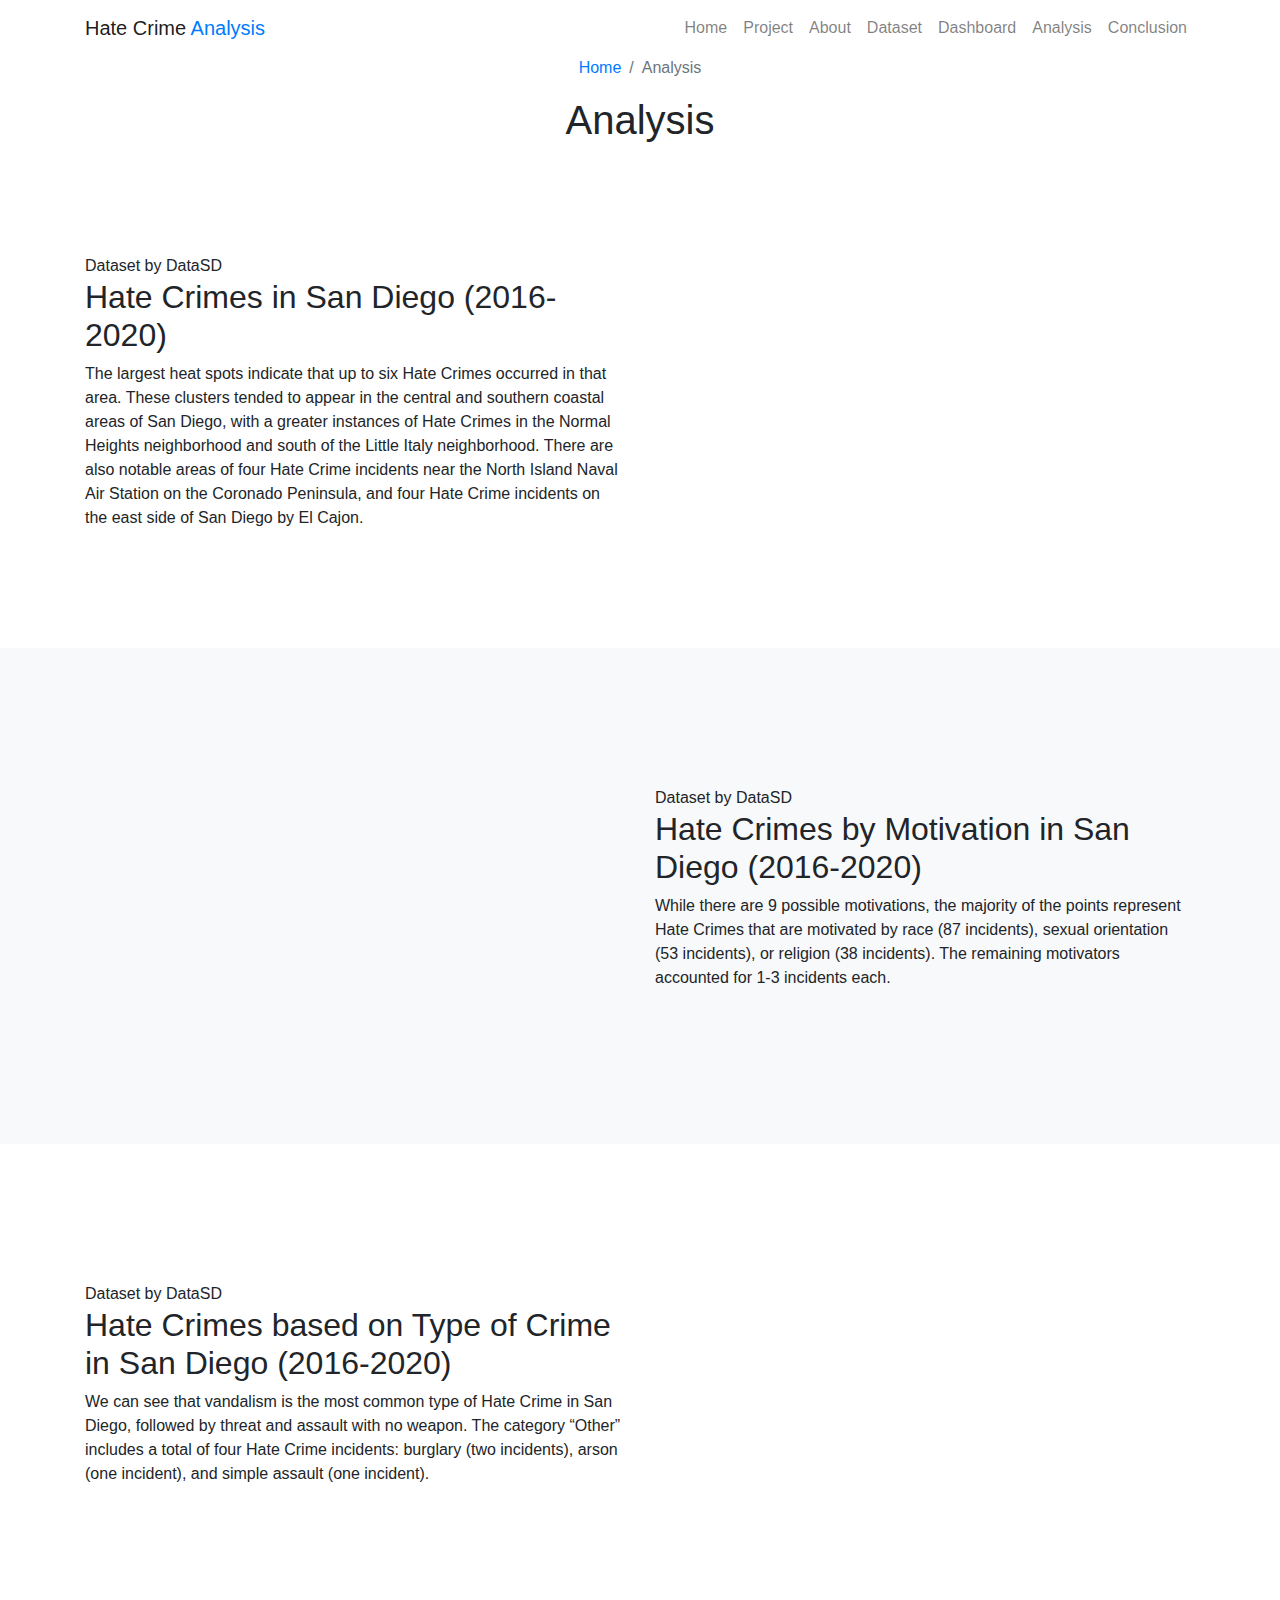
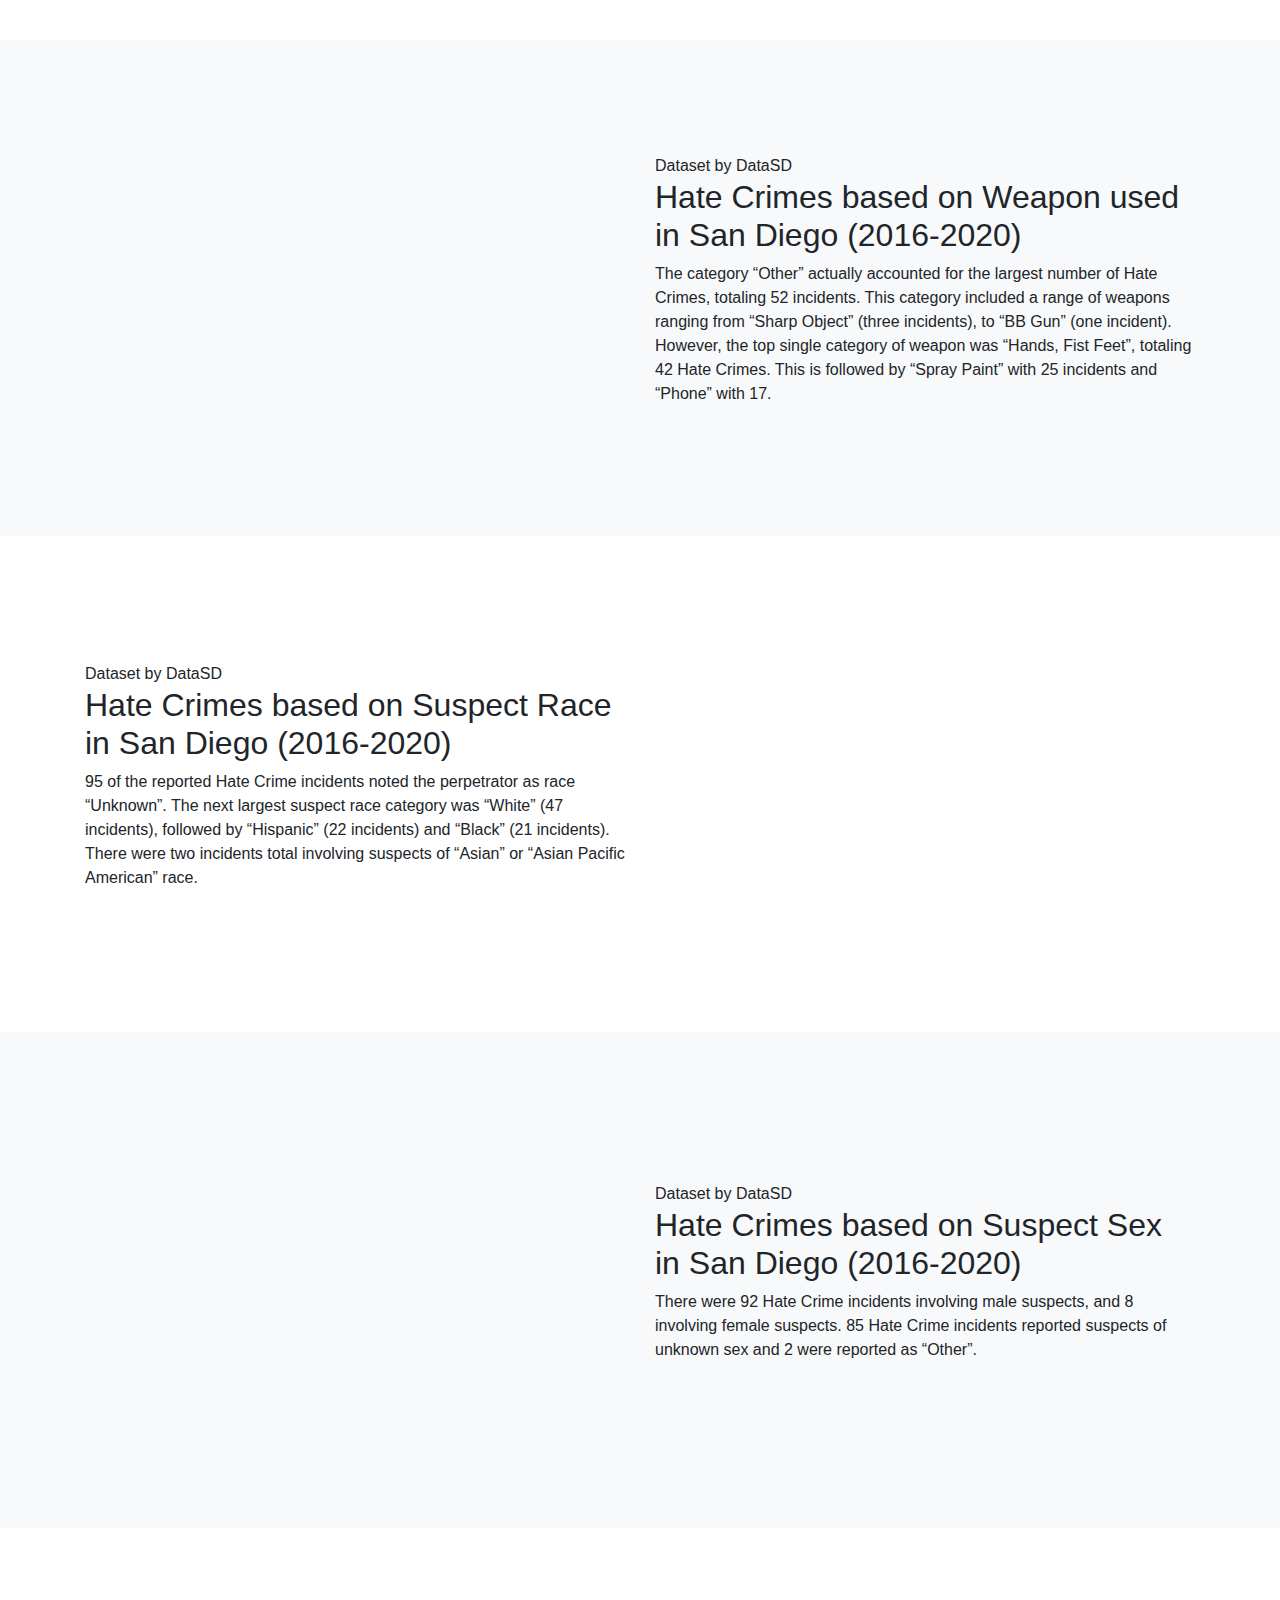
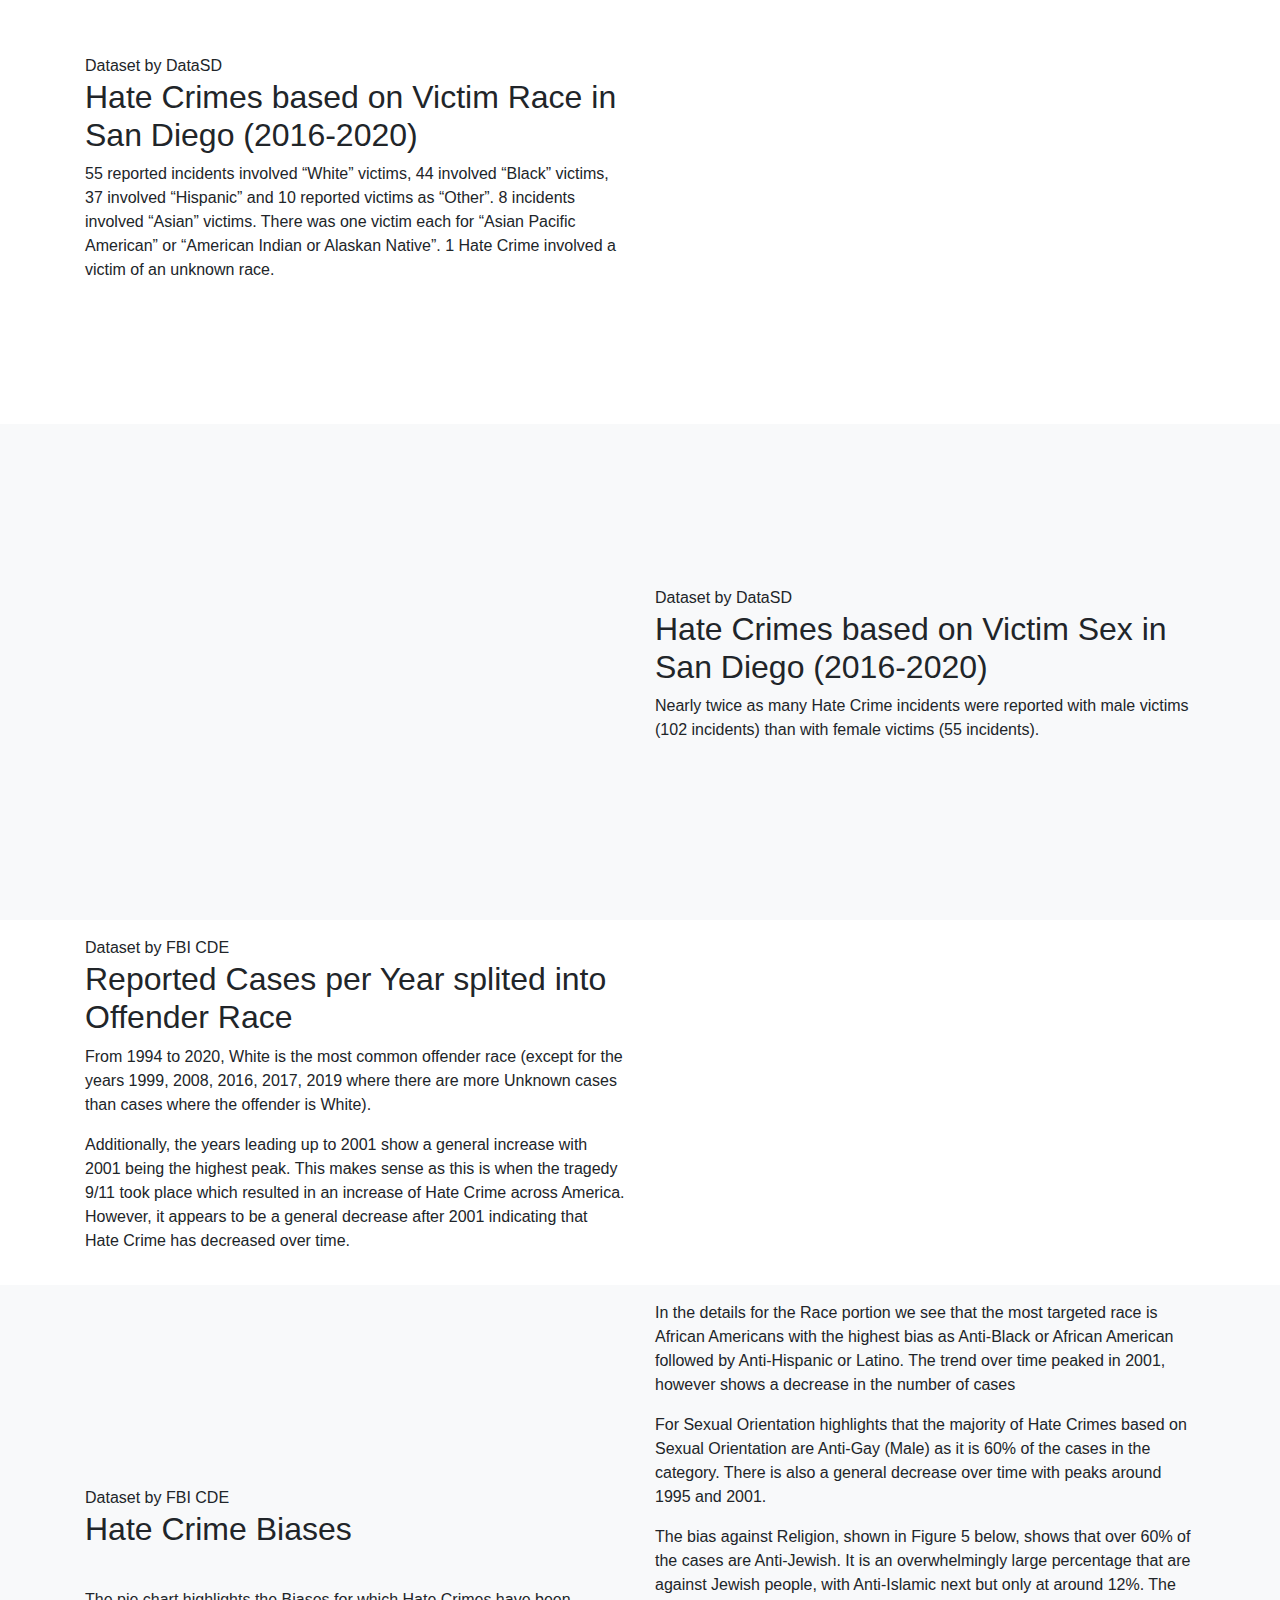
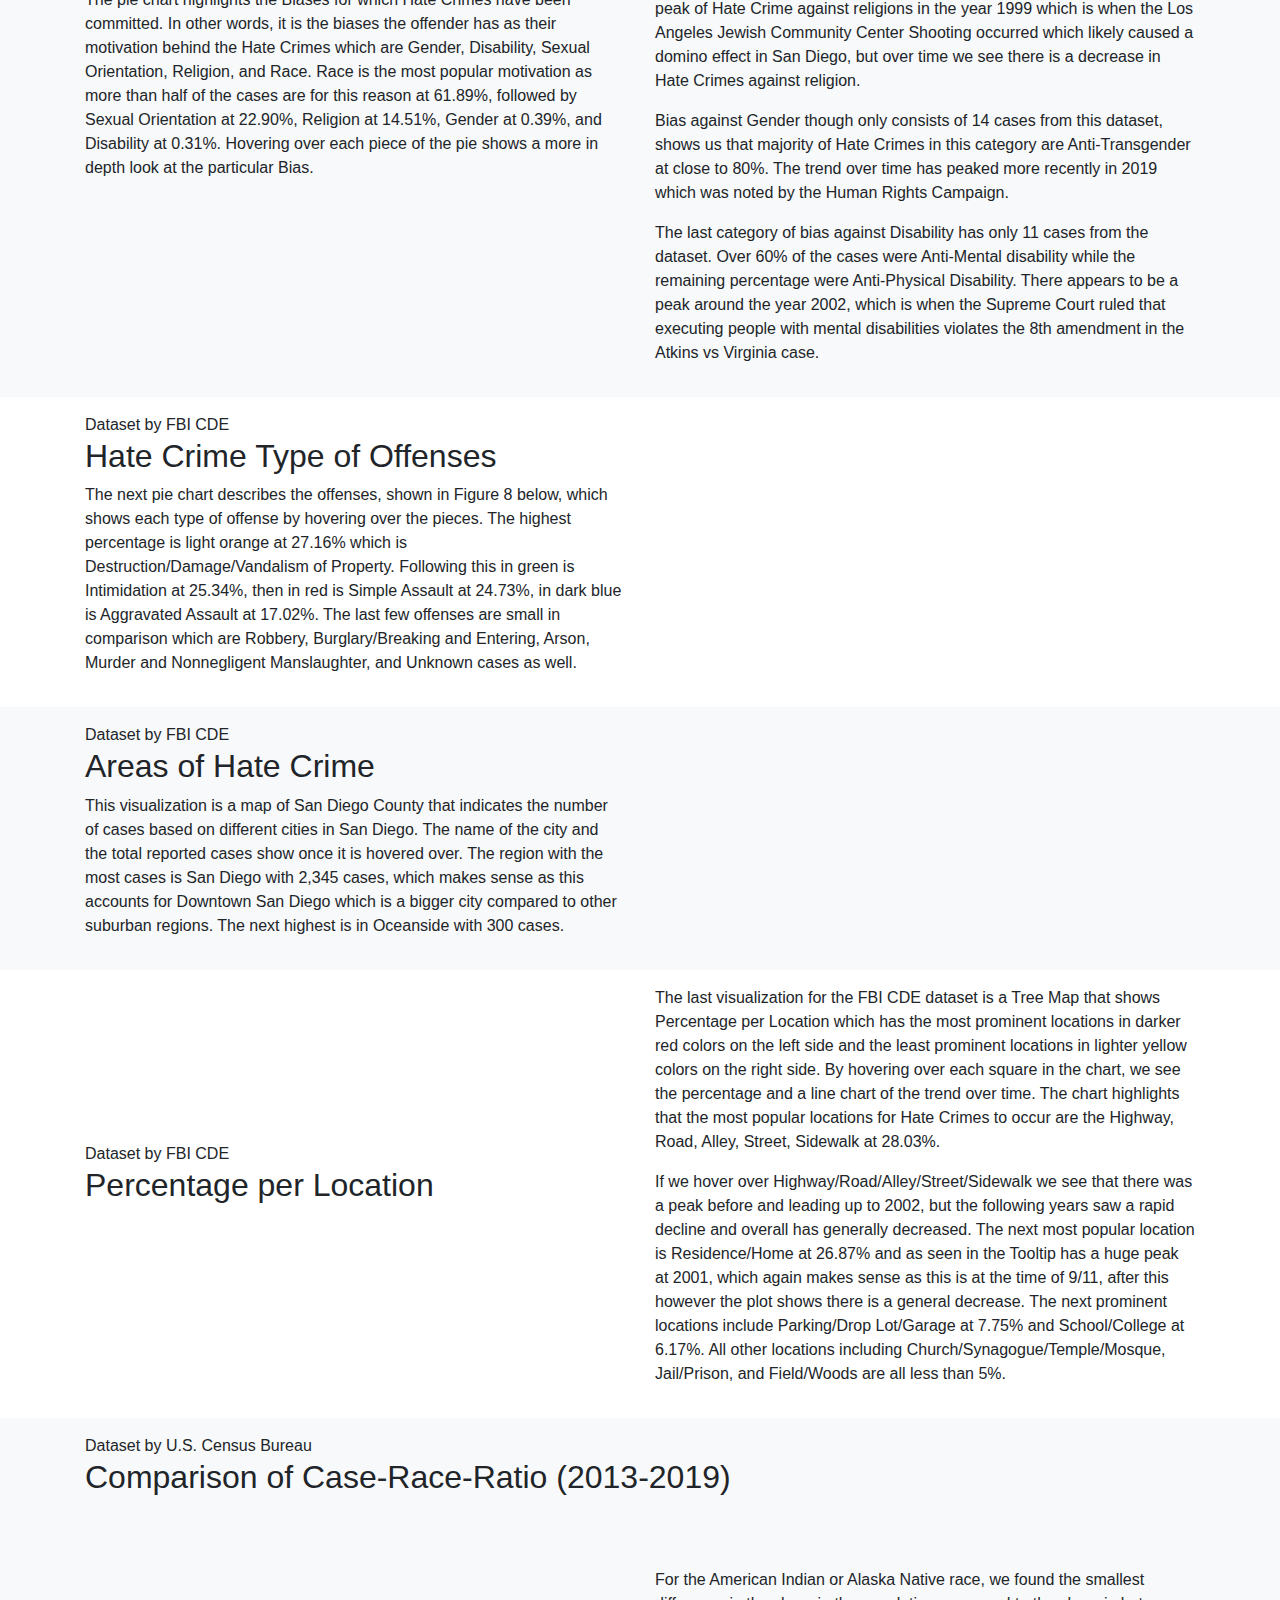
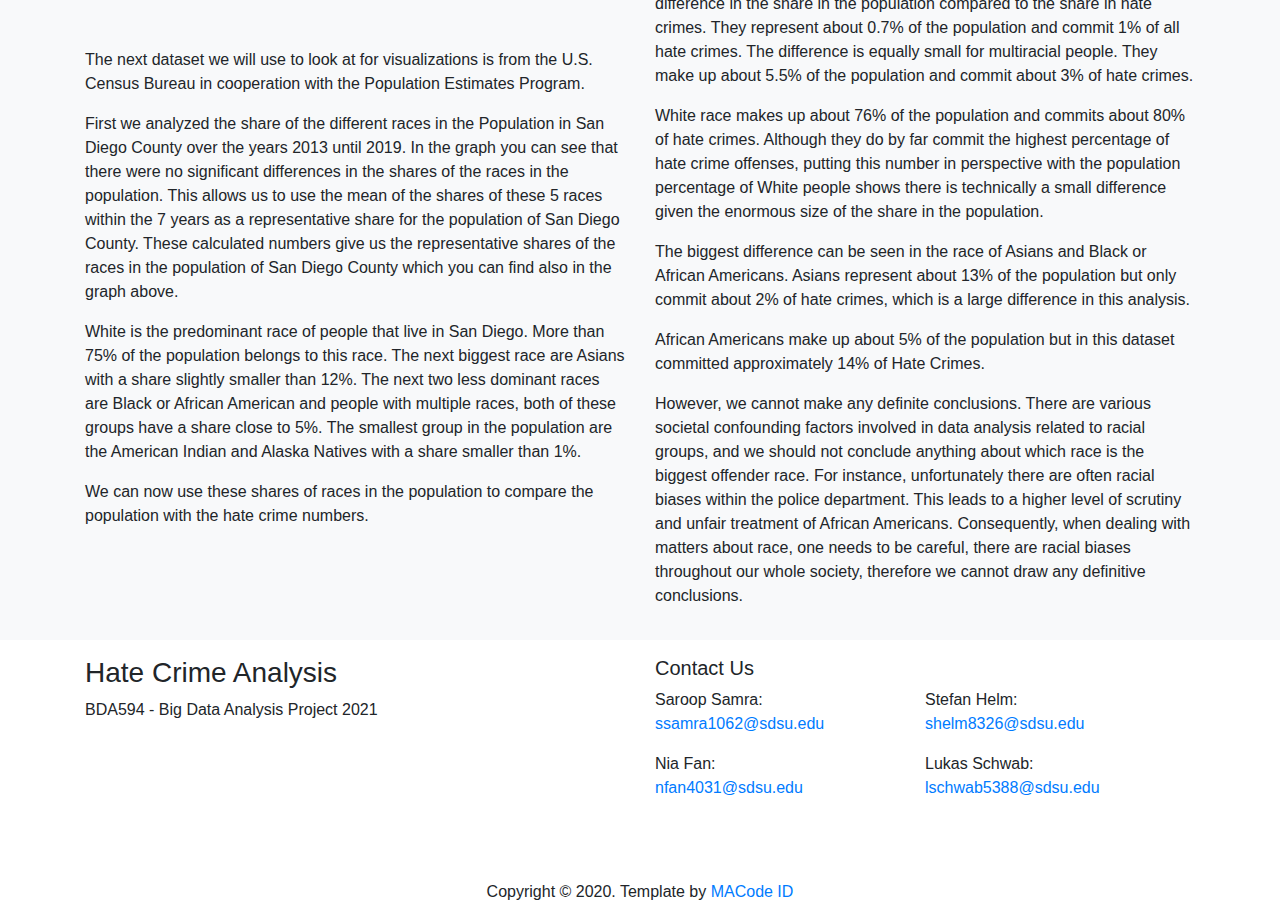
==== commit d3a3671b: "fixed Text" ====
--- a/analysis.html
+++ b/analysis.html
@@ -699,10 +699,10 @@
           <p>The biggest difference can be seen in the race of Asians and Black or African Americans. Asians represent
             about 13% of the population but only commit about 2% of hate crimes, which is a large difference in this
             analysis.</p>
-          <p>As a result, Asians are a very tolerant race and commit very few racially motivated crimes. The opposite of
-            this is the Black or African American race. They make up about 5% of the population but commit more than 14%
-            of hate crimes, suggesting that this race commits an above-average number of racially motivated crimes
-            compared to all other races.
+          <p>African Americans make up about 5% of the population but in this dataset committed approximately 14% of Hate Crimes.
+          </p>
+          <p>
+            However, we cannot make any definite conclusions. There are various societal confounding factors involved in data analysis related to racial groups, and we should not conclude anything about which race is the biggest offender race. For instance, unfortunately there are often racial biases within the police department. This leads to a higher level of scrutiny and unfair treatment of African Americans. Consequently, when dealing with matters about race, one needs to be careful, there are racial biases throughout our whole society, therefore we cannot draw any definitive conclusions. 
           </p>
         </div>
       </div>
